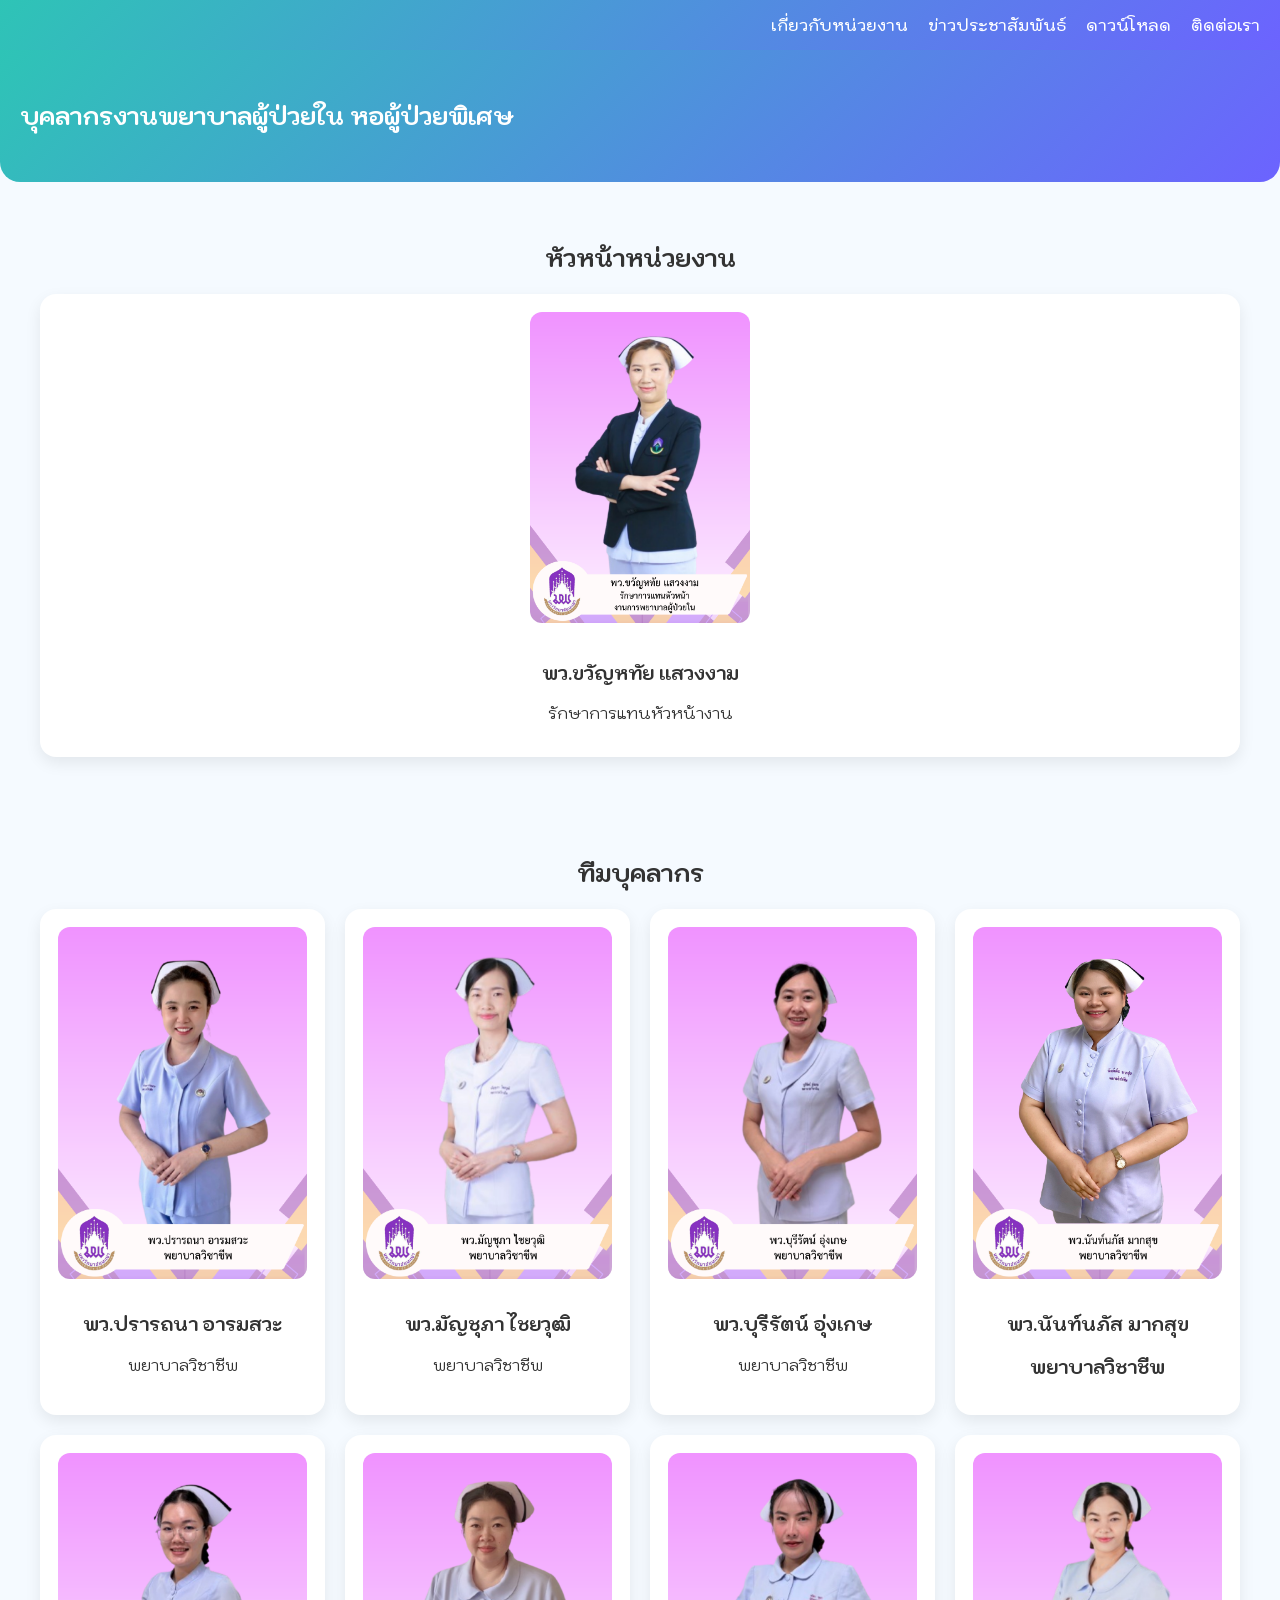
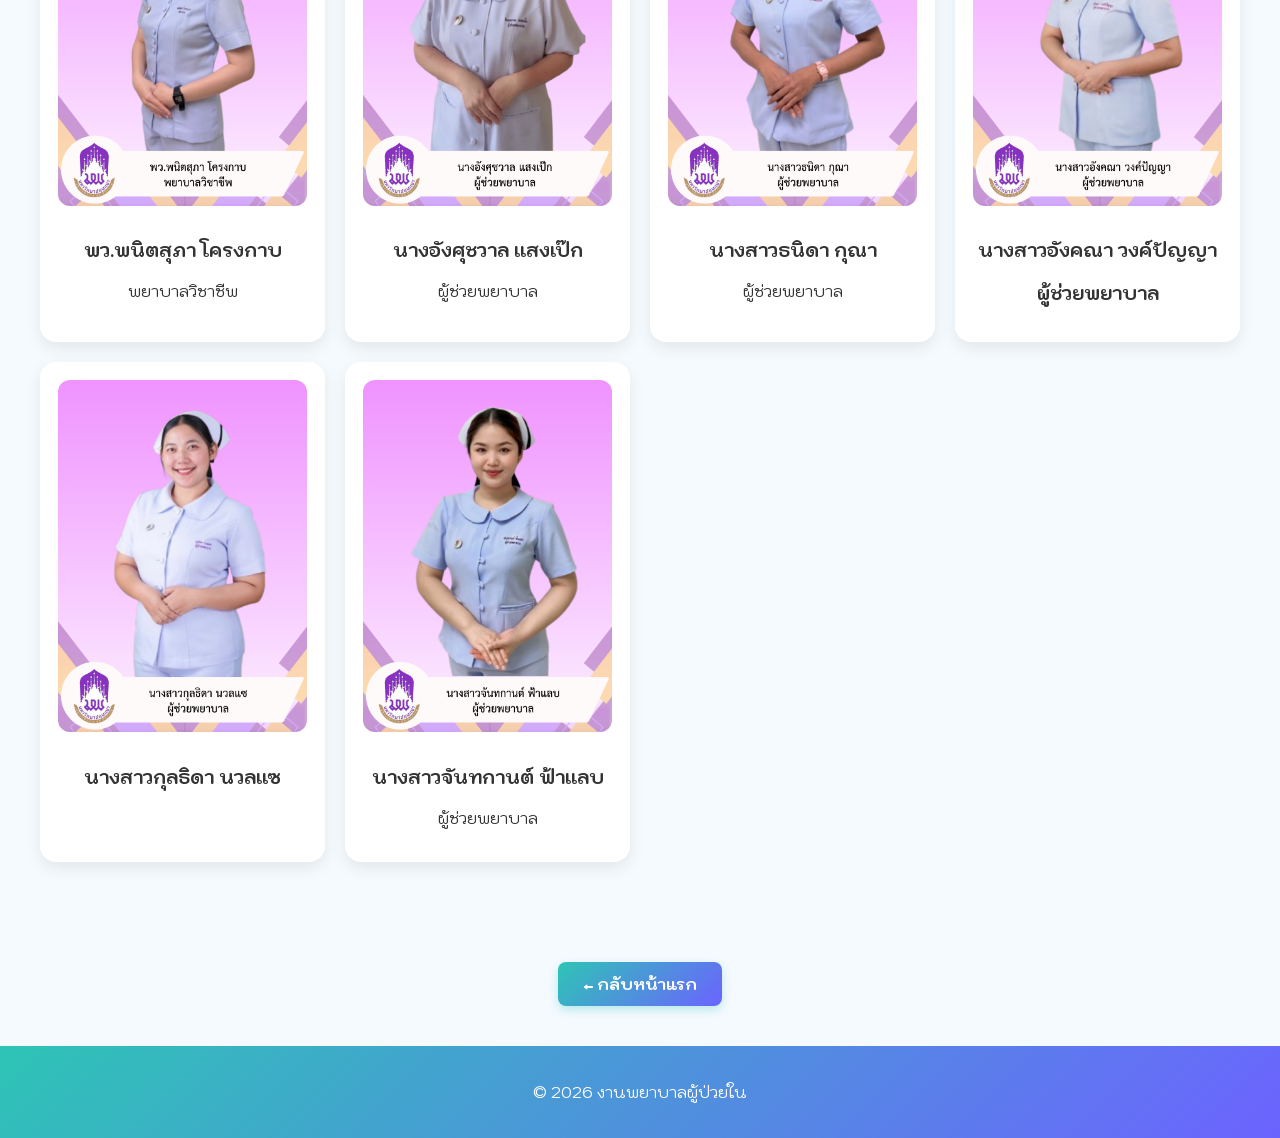
==== pages/personnel.html @ 00528332 "Update personnel.html" ====
<!DOCTYPE html>
<html lang="th">
<head>
  <meta charset="UTF-8" />
  <meta name="viewport" content="width=device-width, initial-scale=1.0" />
  <title>บุคลากร | งานพยาบาลผู้ป่วยใน</title>

  <link href="https://fonts.googleapis.com/css2?family=Kodchasan&display=swap" rel="stylesheet" />
  <link href="https://fonts.googleapis.com/icon?family=Material+Icons" rel="stylesheet" />

  <style>
    :root {
      --primary: #2EC4B6;
      --secondary: #6C63FF;
      --soft-bg: #F5FAFF;
      --text-dark: #333;
    }

    body {
      font-family: 'Kodchasan', sans-serif;
      background: var(--soft-bg);
      margin: 0;
      color: var(--text-dark);
    }

    a { text-decoration: none; }

    /* Header */
    header {
      background: linear-gradient(135deg, var(--primary), var(--secondary));
      padding: 15px 20px;
    }

    .container.nav {
      display: flex;
      justify-content: flex-end;
      align-items: center;
    }

    .menu {
      display: flex;
      gap: 20px;
      list-style: none;
      margin: 0;
      padding: 0;
    }

    .menu a {
      color: #fff;
      font-weight: 500;
      transition: 0.3s;
    }

    .menu a:hover {
      color: #ffdd00;
      border-bottom: 2px solid #ffdd00;
    }

    /* Page title */
    .page-title {
      padding: 30px 20px;
      background: linear-gradient(135deg, var(--primary), var(--secondary));
      color: #fff;
      border-radius: 0 0 20px 20px;
    }

    /* Section */
    .section {
      padding: 40px 20px;
      max-width: 1200px;
      margin: auto;
    }

    .center { text-align: center; }

    /* Card */
    .card {
      background: #fff;
      border-radius: 16px;
      padding: 18px;
      text-align: center;
      box-shadow: 0 6px 16px rgba(0,0,0,0.08);
      transition: 0.3s;
    }

    .card:hover {
      transform: translateY(-6px);
      box-shadow: 0 12px 25px rgba(0,0,0,0.15);
    }

    /* Images */
    .person-photo {
      width: 100%;
      border-radius: 12px;
      margin-bottom: 10px;
    }

    .head-photo {
      width: 220px;
      border-radius: 12px;
      margin-bottom: 15px;
    }

    /* Contact */
    .contact {
      font-size: 14px;
      color: #666;
    }

    .contact .material-icons {
      color: var(--primary);
      vertical-align: middle;
      margin-right: 5px;
    }

    /* Grid */
    .grid {
      display: grid;
      grid-template-columns: repeat(4, 1fr);
      gap: 20px;
    }

    @media(max-width: 1024px) {
      .grid { grid-template-columns: repeat(3, 1fr); }
    }

    @media(max-width: 768px) {
      .grid { grid-template-columns: repeat(2, 1fr); }
    }

    @media(max-width: 480px) {
      .grid { grid-template-columns: 1fr; }
    }

    /* Button */
    .btn {
      display: inline-block;
      padding: 12px 25px;
      background: linear-gradient(135deg, var(--primary), var(--secondary));
      color: #fff;
      border-radius: 8px;
      font-weight: bold;
      margin-top: 20px;
      transition: 0.3s;
      box-shadow: 0 4px 10px rgba(46,196,182,0.3);
    }

    .btn:hover {
      transform: translateY(-2px);
      background: linear-gradient(135deg, #26b3a7, #5a54e6);
    }

    /* Footer */
    footer {
      background: linear-gradient(135deg, var(--primary), var(--secondary));
      text-align: center;
      padding: 20px;
      color: #fff;
    }

  </style>
</head>

<body>

<header>
  <div class="container nav">
    <ul class="menu">
      <li><a href="#">เกี่ยวกับหน่วยงาน</a></li>
      <li><a href="#">ข่าวประชาสัมพันธ์</a></li>
      <li><a href="#">ดาวน์โหลด</a></li>
      <li><a href="#">ติดต่อเรา</a></li>
    </ul>
  </div>
</header>

<section class="page-title">
  <h1>บุคลากรงานพยาบาลผู้ป่วยใน หอผู้ป่วยพิเศษ</h1>
</section>

<section class="section center">
  <h2>หัวหน้าหน่วยงาน</h2>
  <div class="card">
    <img class="head-photo" src="../assets/images/2.png">
    <h3>พว.ขวัญหทัย แสวงงาม</h3>
    <p>รักษาการแทนหัวหน้างาน</p>
  </div>
</section>

<section class="section">
  <h2 class="center">ทีมบุคลากร</h2>

  <div class="grid">

    <div class="card">
      <img class="person-photo" src="../assets/images/6.png">
      <h3>พว.ปรารถนา อารมสวะ</h3>
      <p>พยาบาลวิชาชีพ</p>
    </div>

    <div class="card">
      <img class="person-photo" src="../assets/images/12.png">
      <h3>พว.มัญชุภา ไชยวุฒิ</h3>
      <p>พยาบาลวิชาชีพ</p>
    </div>

    <div class="card">
      <img class="person-photo" src="../assets/images/16.png">
      <h3>พว.บุรีรัตน์ อุ่งเกษ</h3>
      <p>พยาบาลวิชาชีพ</p>
    </div>

    <div class="card">
      <img class="person-photo" src="../assets/images/18.png">
      <h3>พว.นันท์นภัส มากสุข
      <p>พยาบาลวิชาชีพ</p>
    </div>

    <div class="card">
      <img class="person-photo" src="../assets/images/19.png">
      <h3>พว.พนิตสุภา โครงกาบ</h3>
      <p>พยาบาลวิชาชีพ</p>
    </div>

     <div class="card">
      <img class="person-photo" src="../assets/images/8.png">
      <h3>นางอังศุชวาล แสงเป๊ก</h3>
      <p>ผู้ช่วยพยาบาล</p>
    </div>

    <div class="card">
      <img class="person-photo" src="../assets/images/11.png">
      <h3>นางสาวธนิดา กุณา</h3>
      <p>ผู้ช่วยพยาบาล</p>
    </div>

    <div class="card">
      <img class="person-photo" src="../assets/images/10.png">
      <h3>นางสาวอังคณา วงค์ปัญญา
      <p>ผู้ช่วยพยาบาล</p>
    </div>

    <div class="card">
      <img class="person-photo" src="../assets/images/9.png">
      <h3>นางสาวกุลธิดา นวลแซ
    </div>

    <div class="card">
      <img class="person-photo" src="../assets/images/7.png">
      <h3>นางสาวจันทกานต์ ฟ้าแลบ</h3>
      <p>ผู้ช่วยพยาบาล</p>
    </div>
  </div>
</section>

<section class="section center">
  <a href="#" class="btn">← กลับหน้าแรก</a>
</section>

<footer>
  <p>© 2026 งานพยาบาลผู้ป่วยใน</p>
</footer>

</body>
</html>
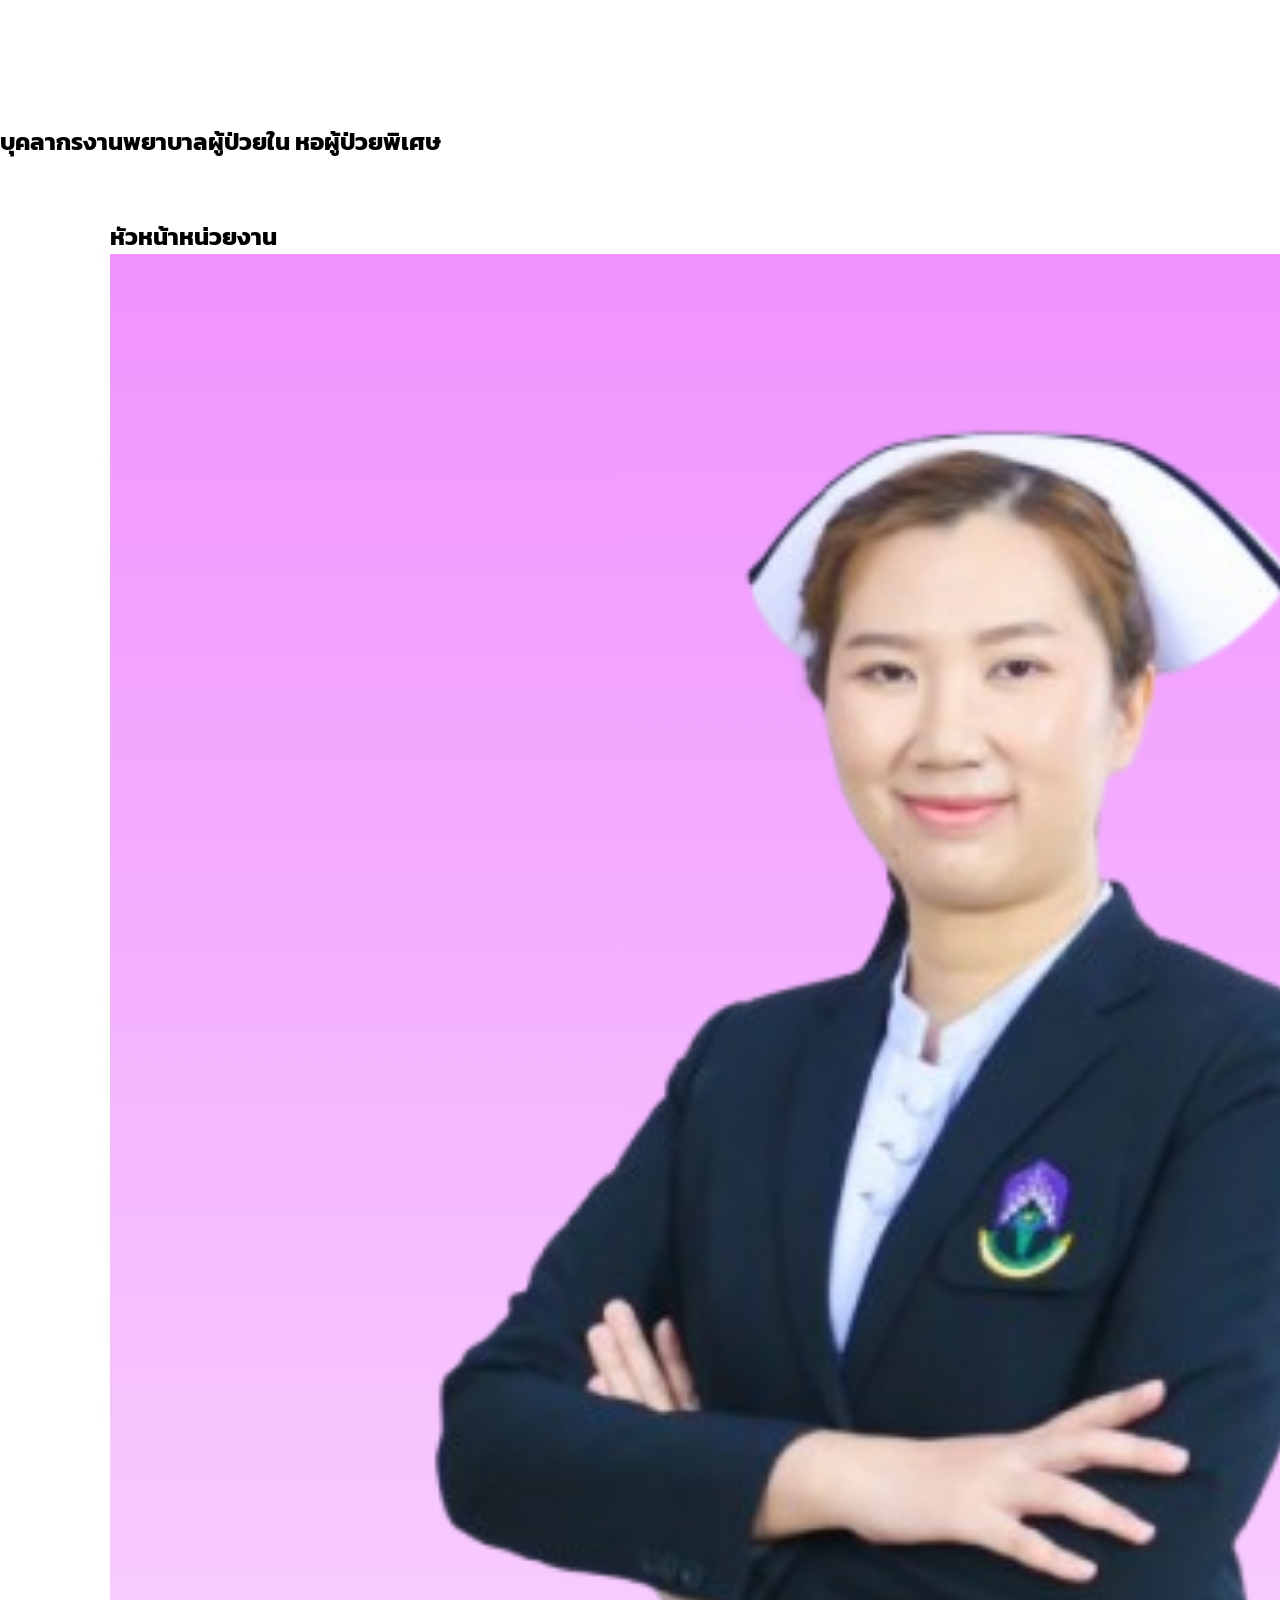
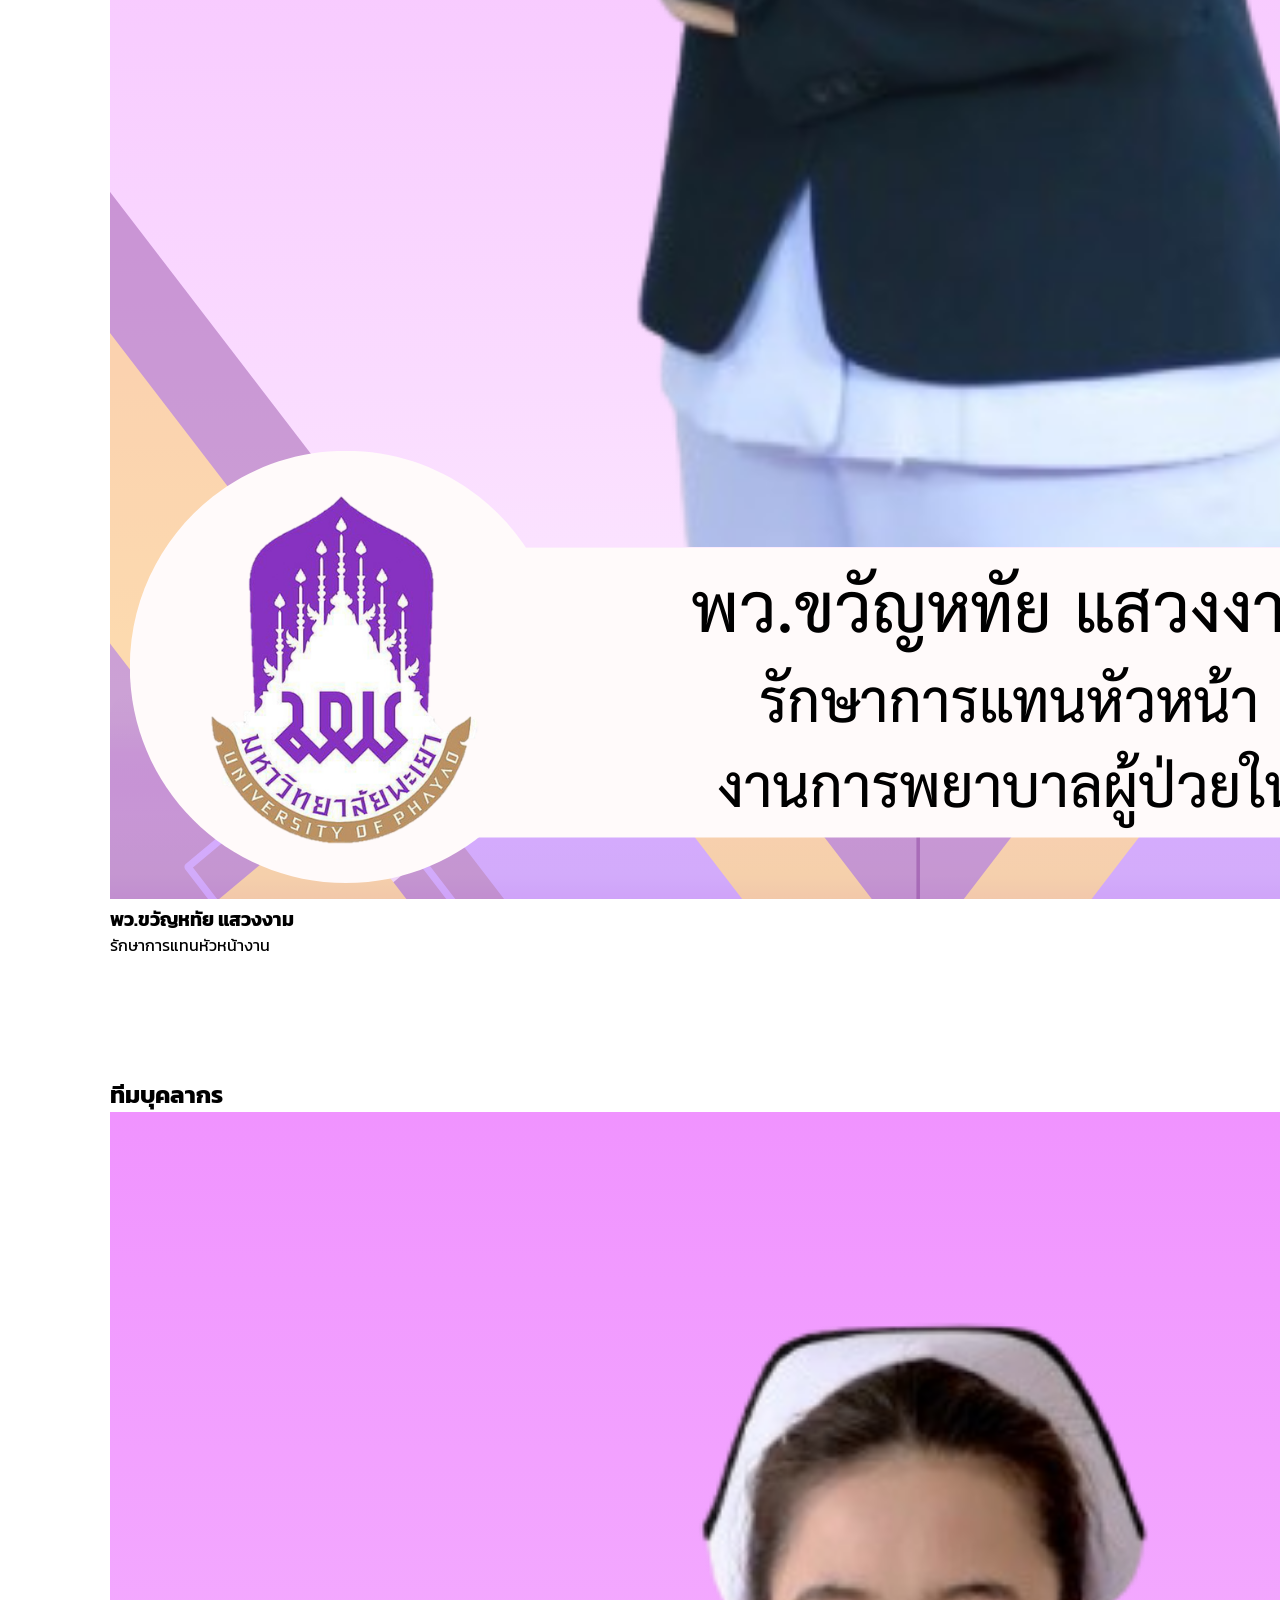
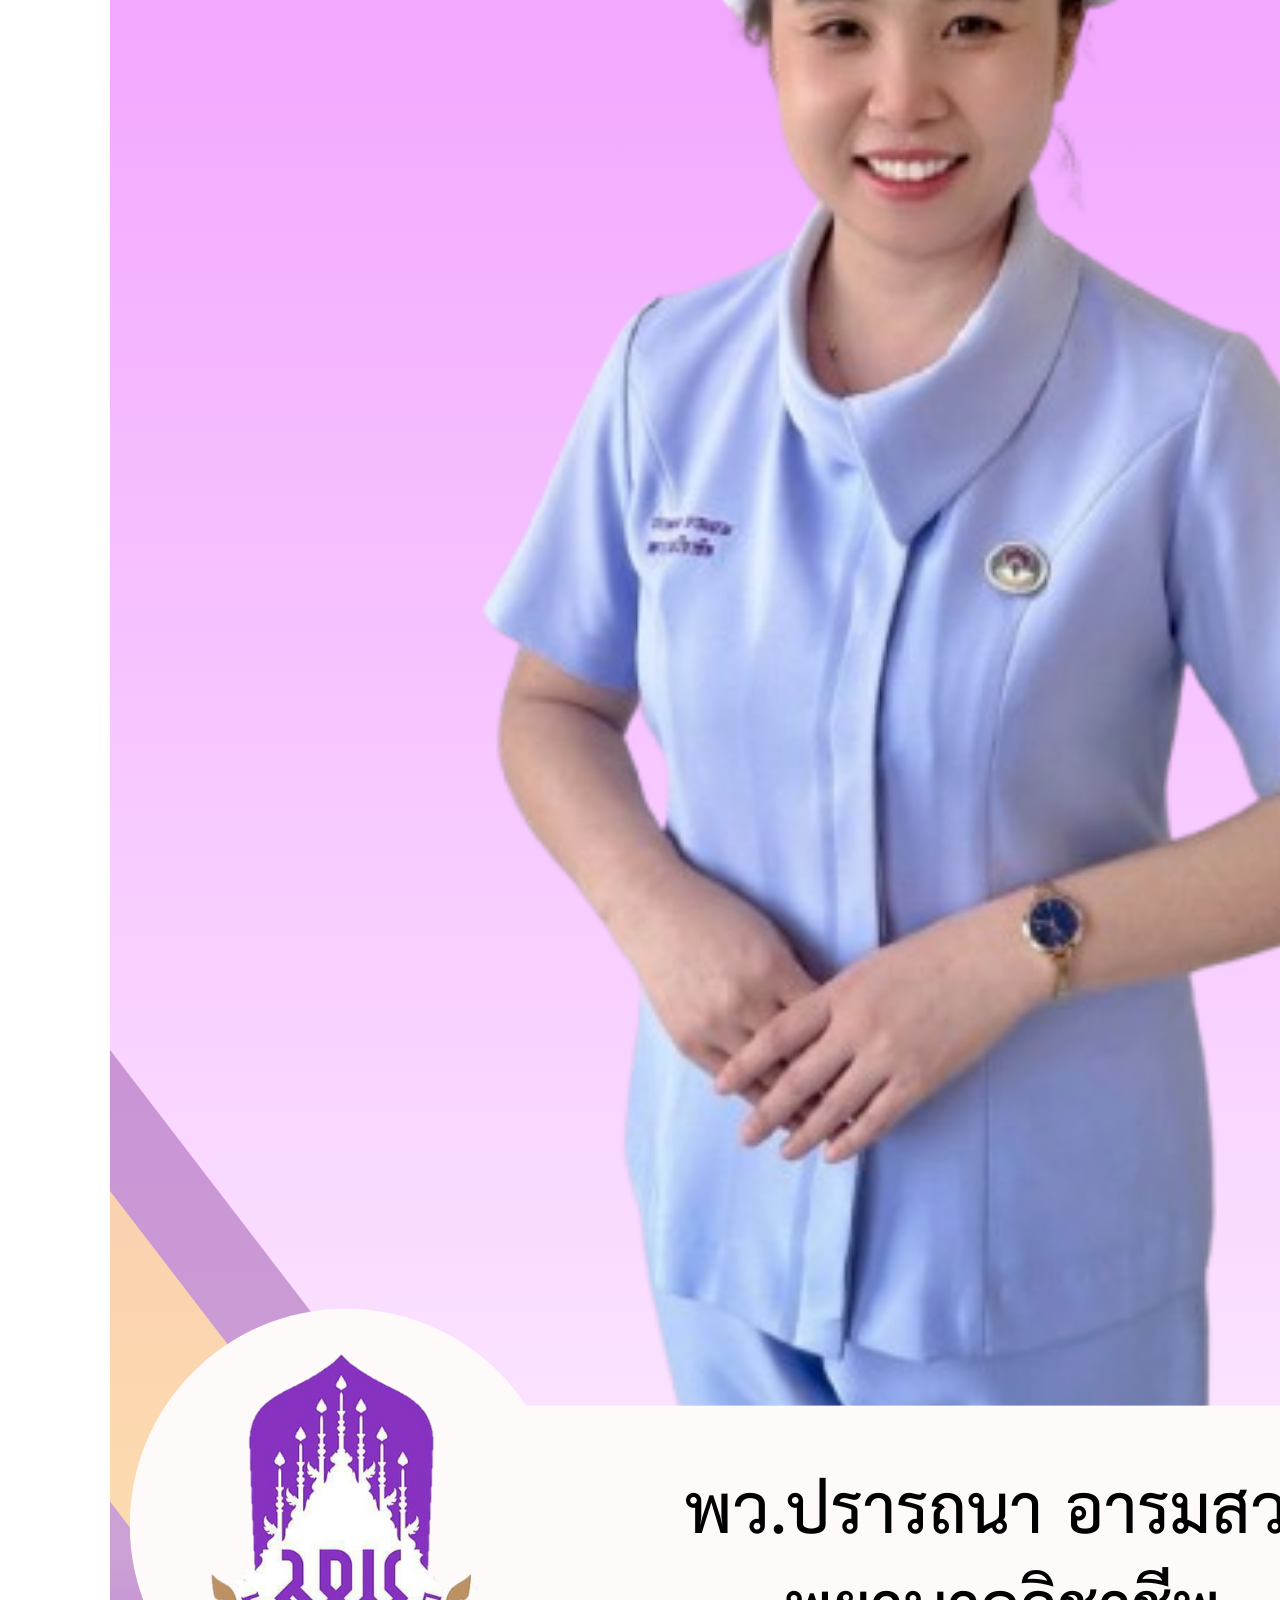
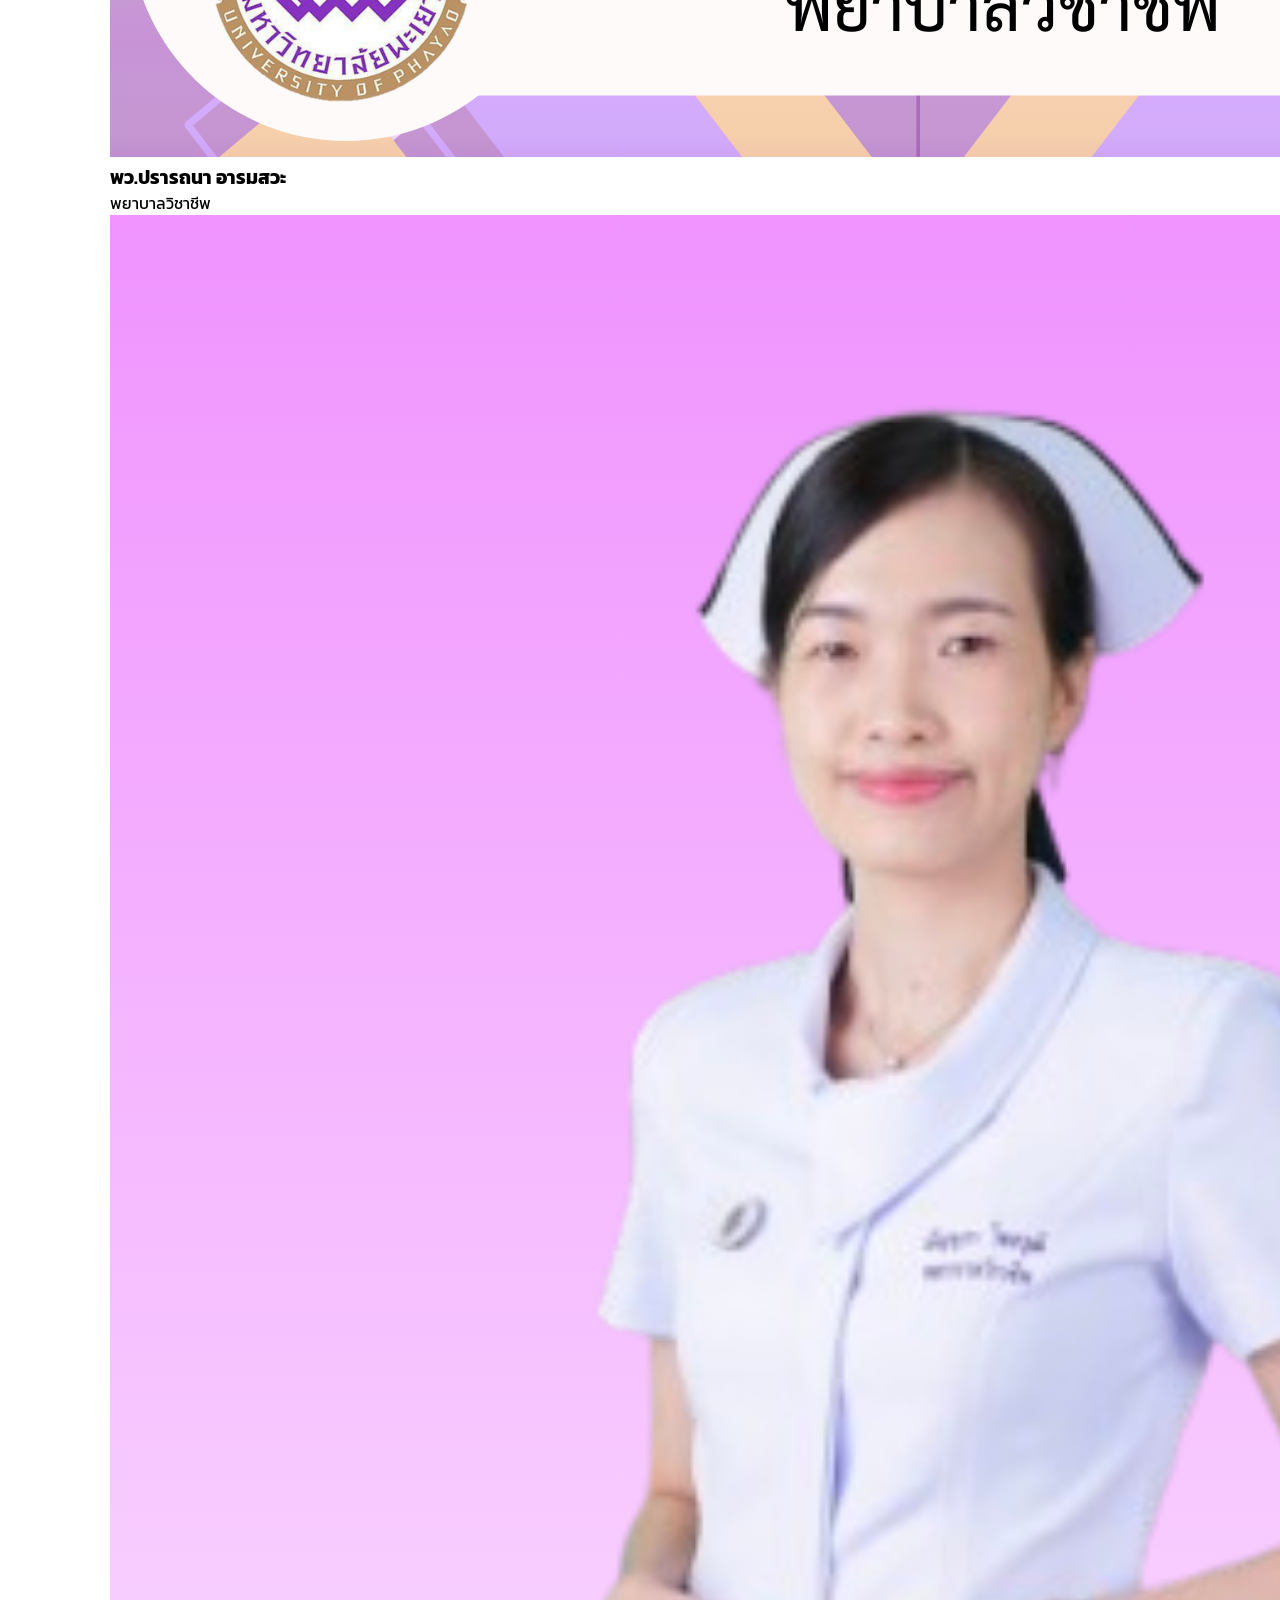
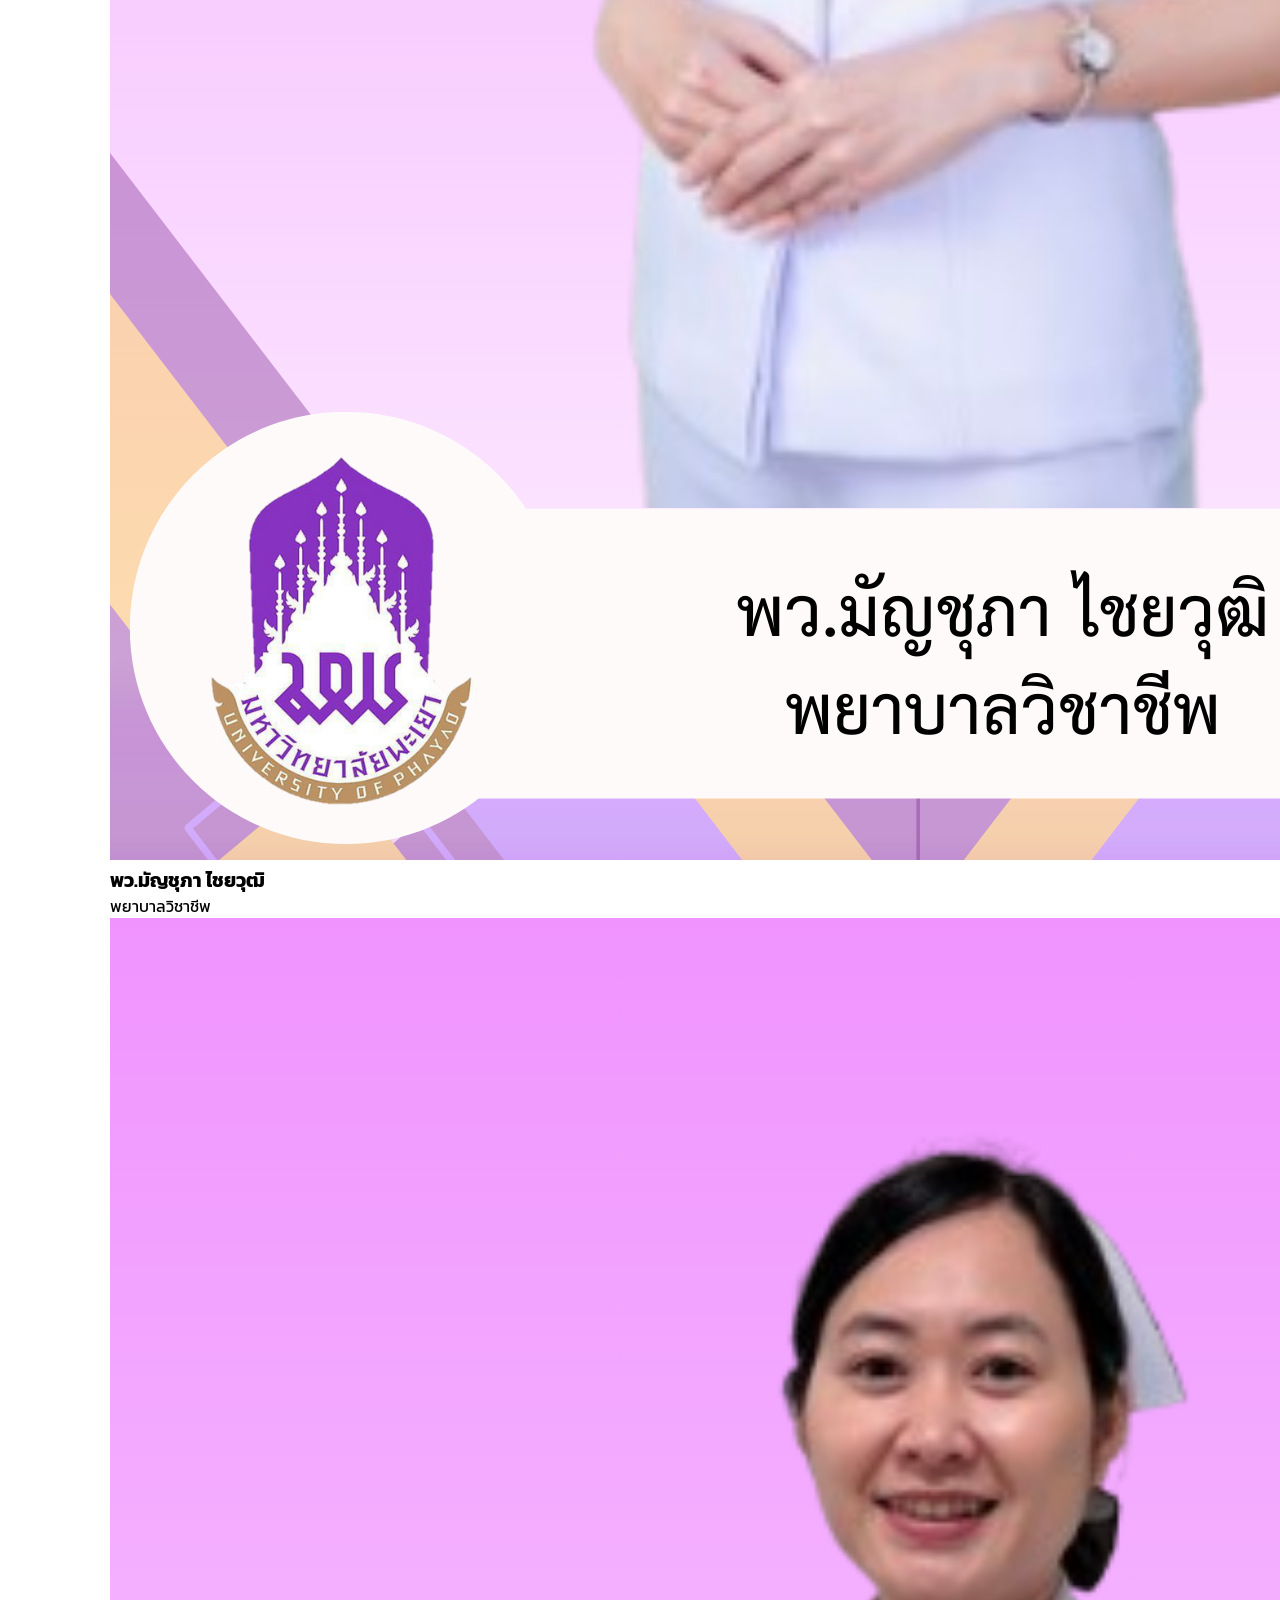
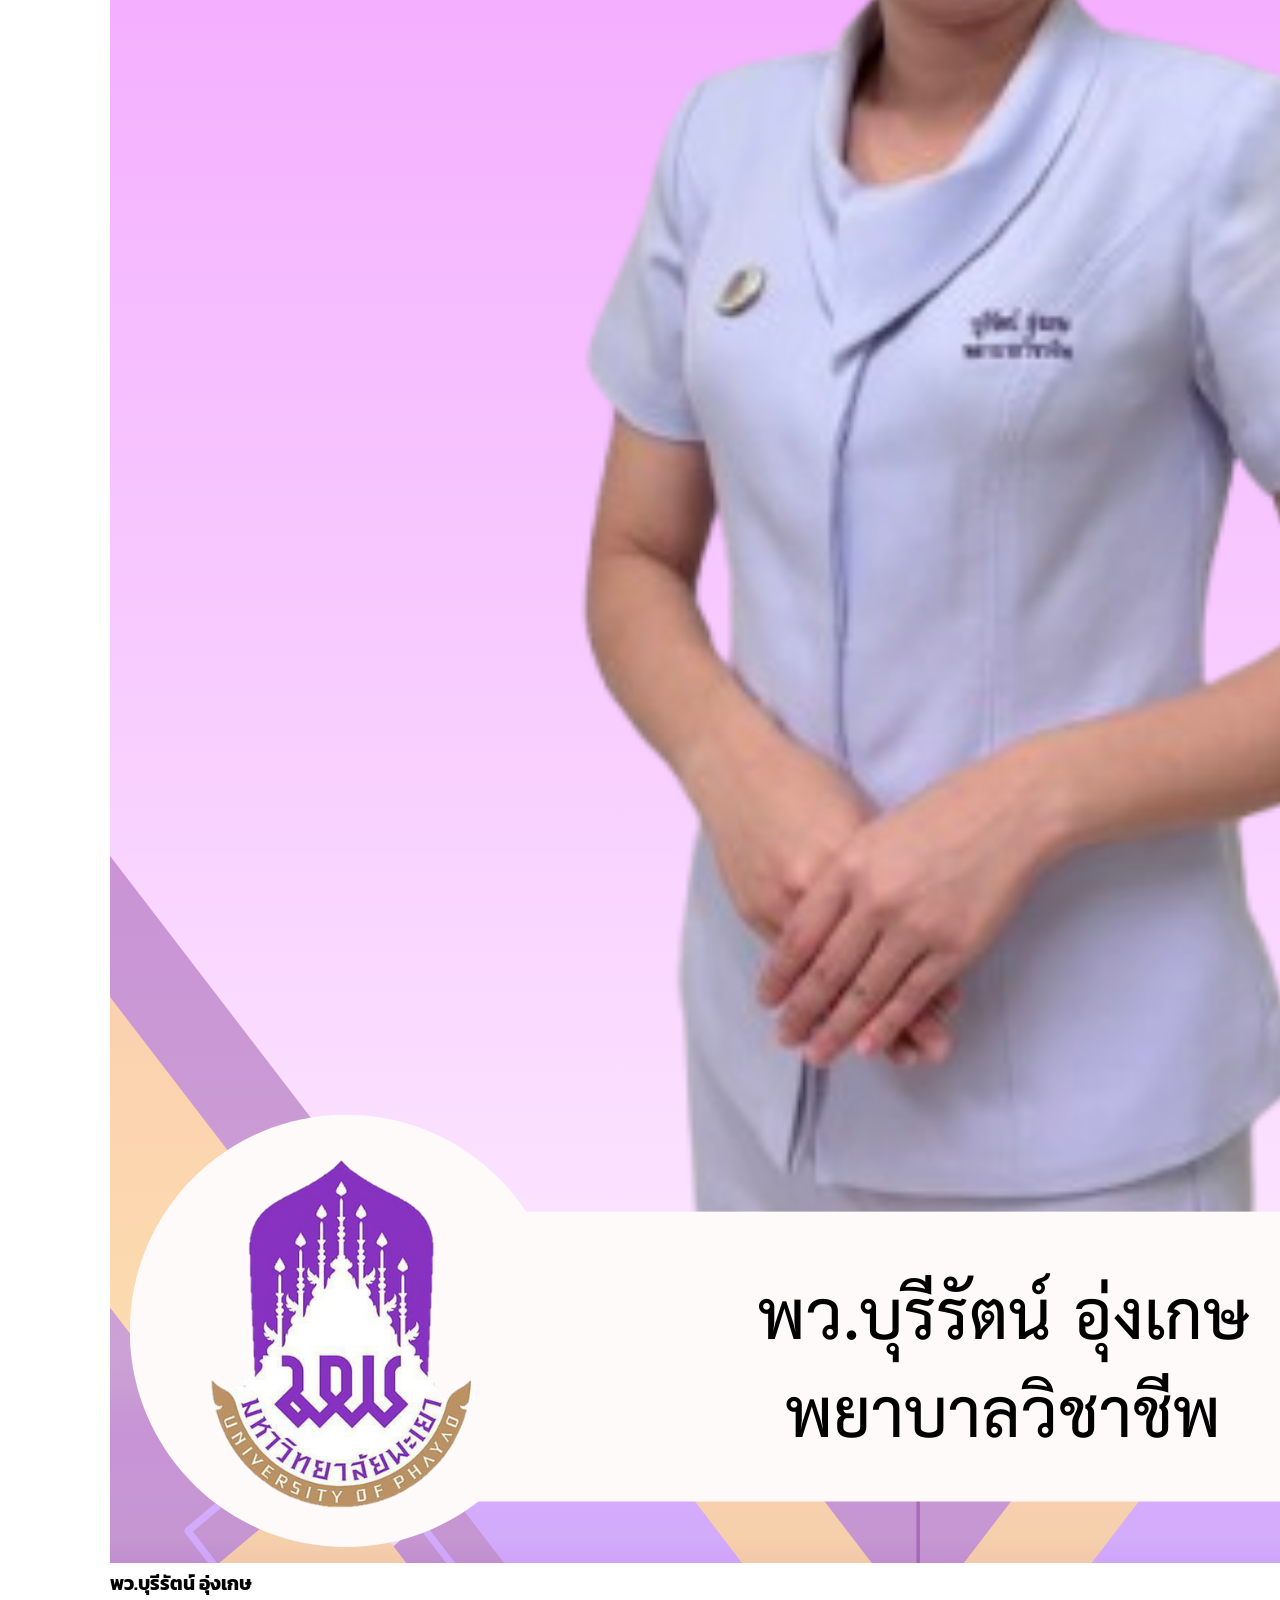
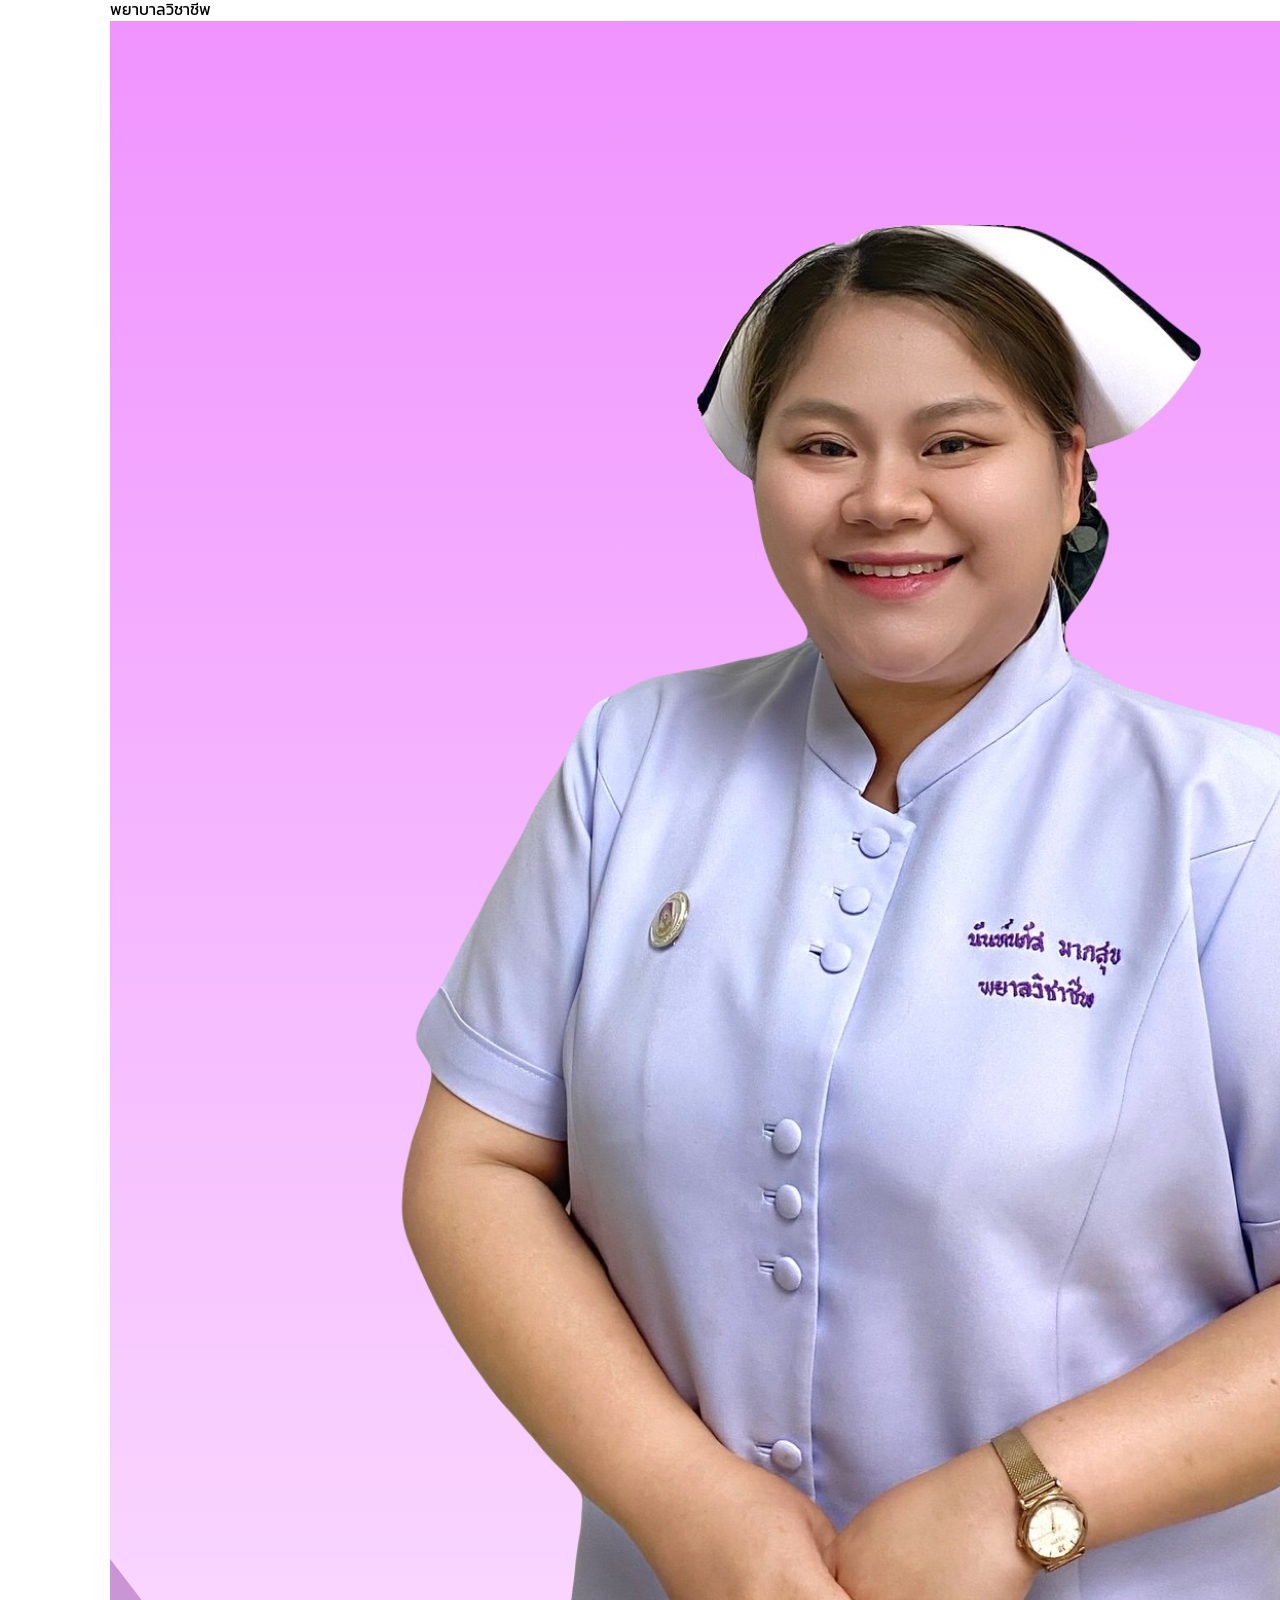
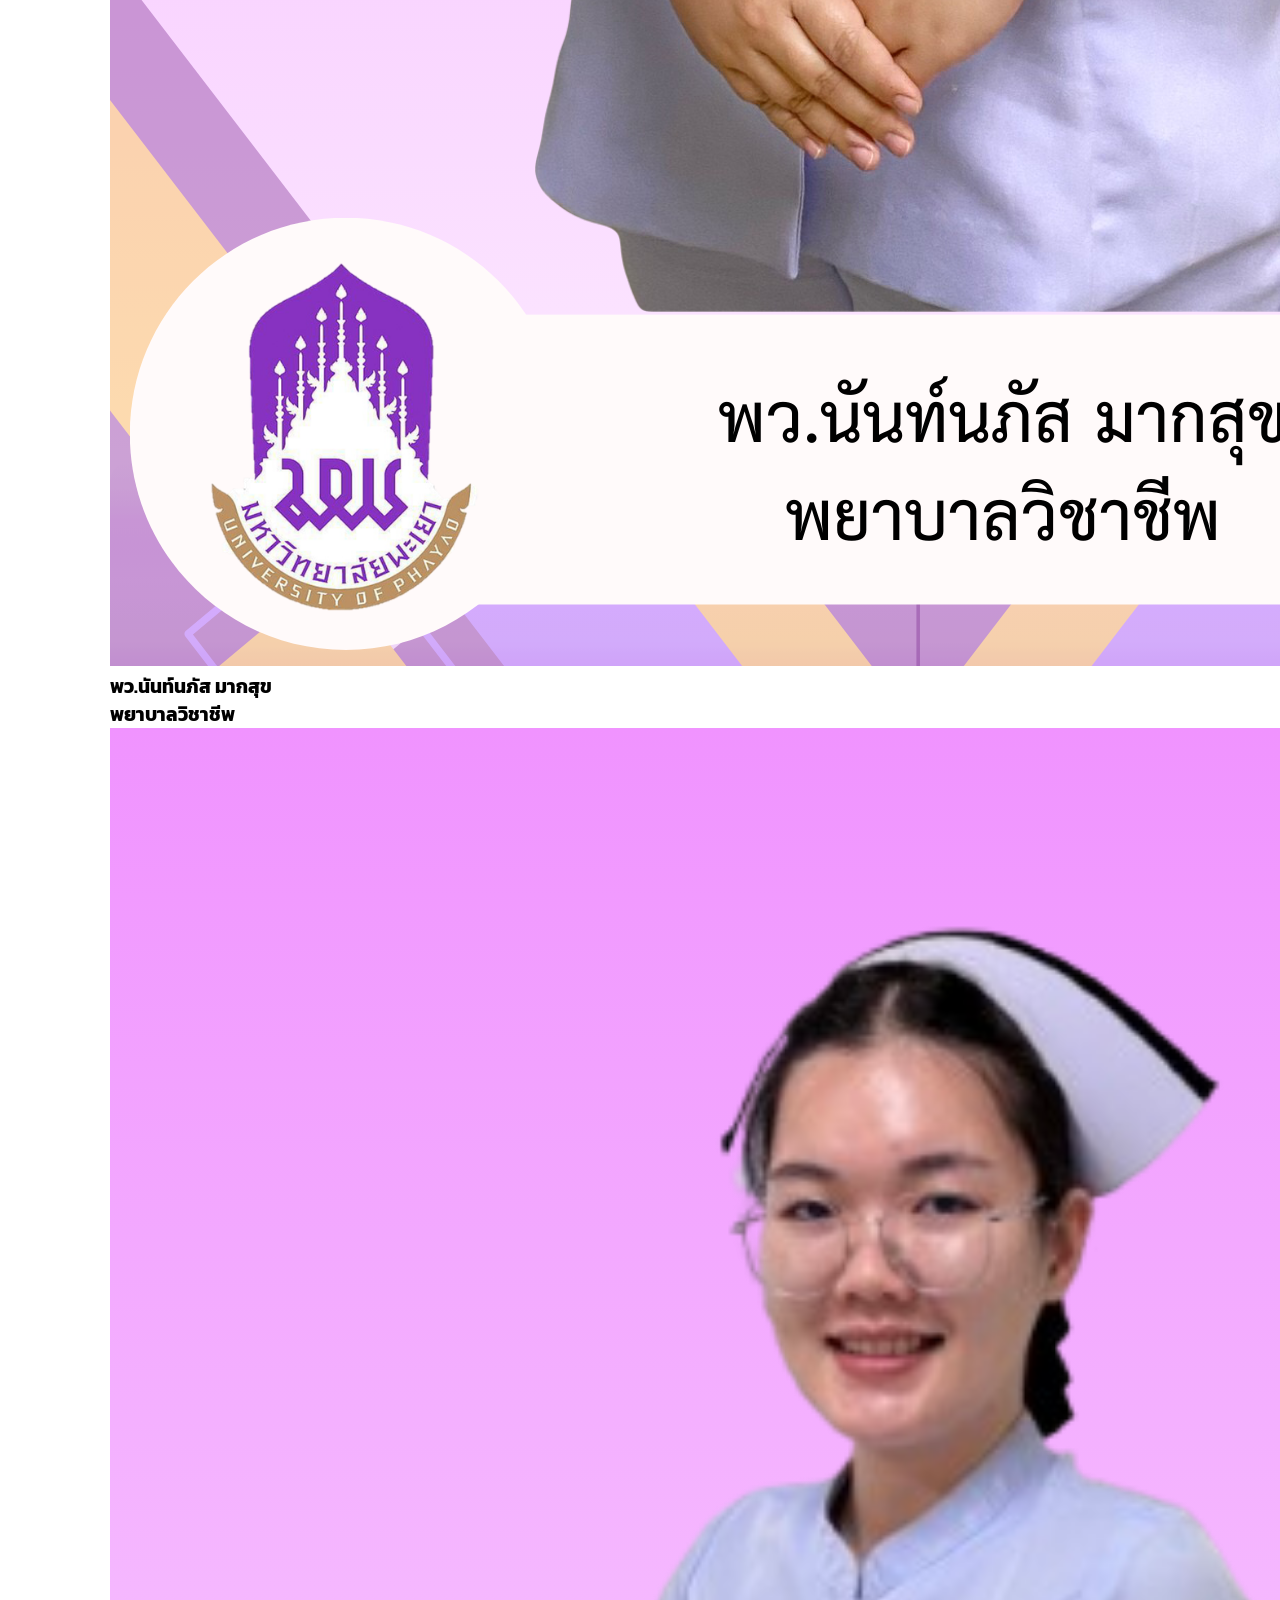
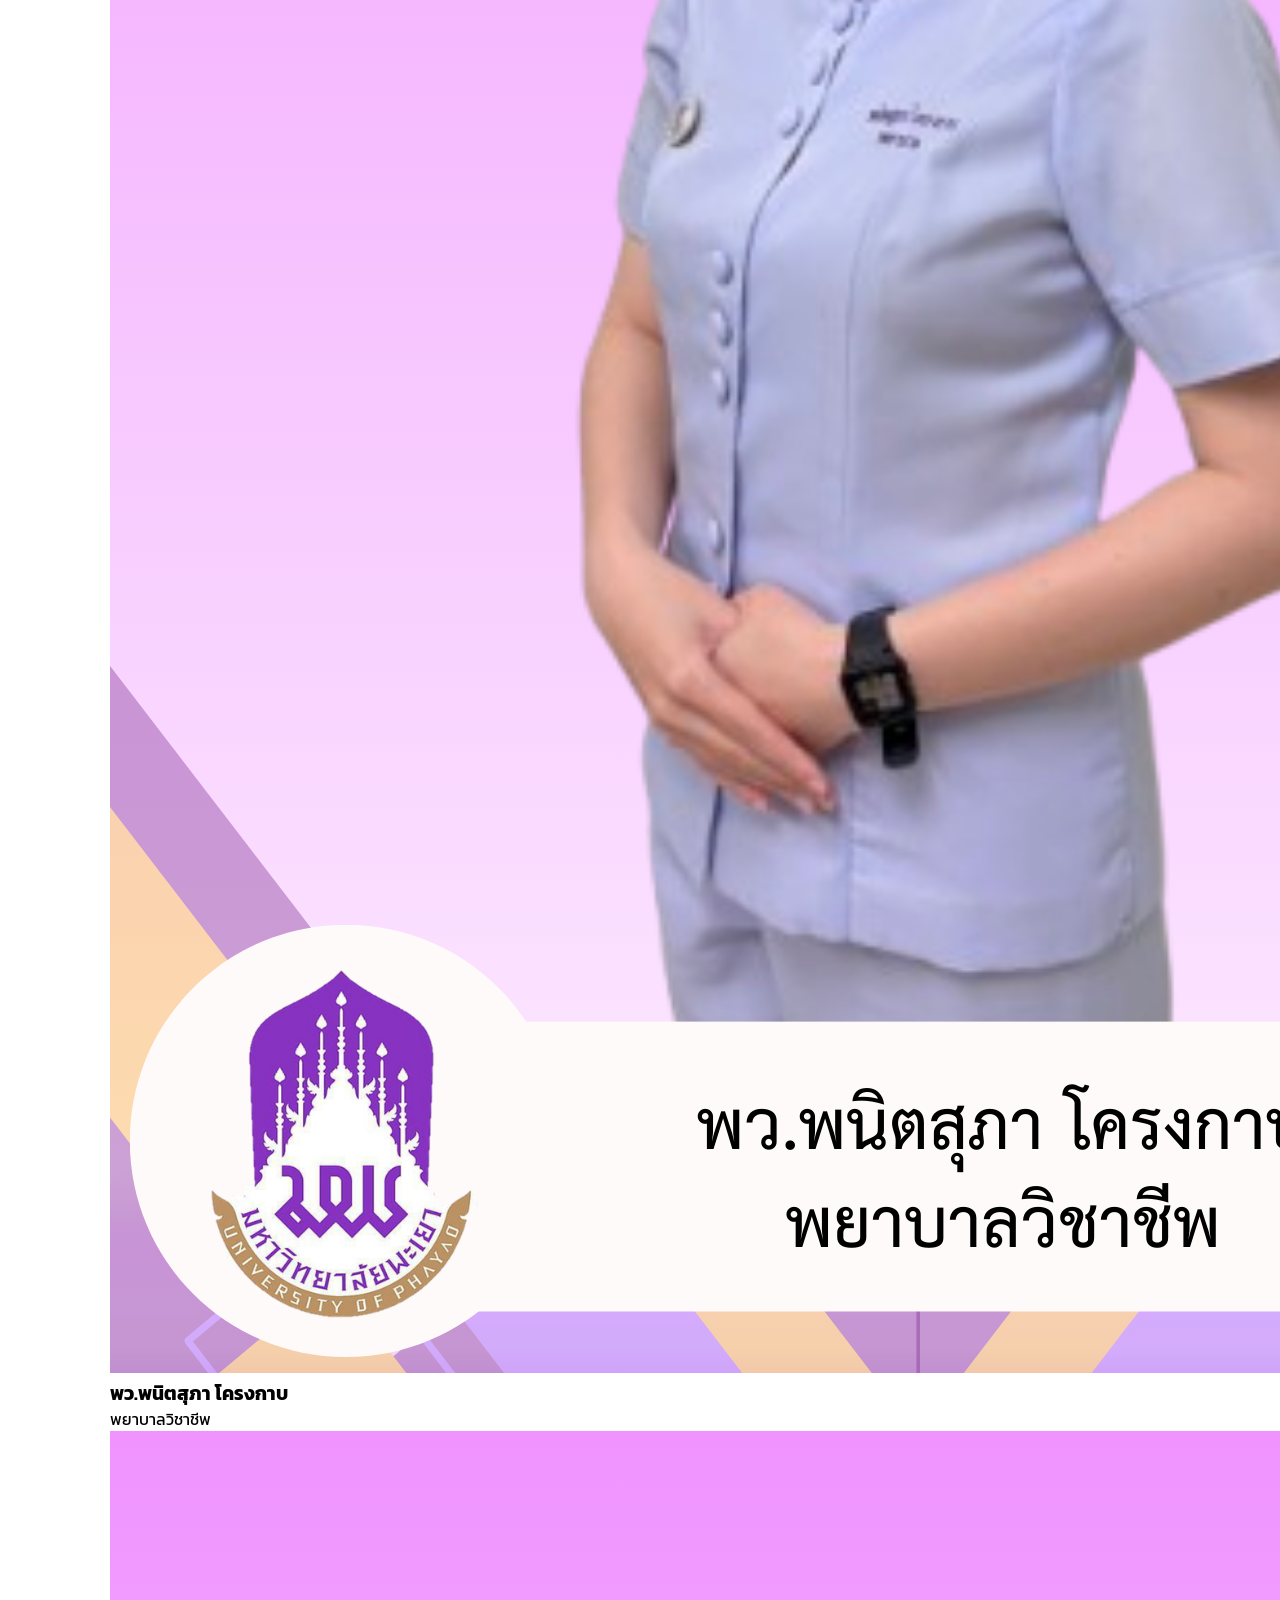
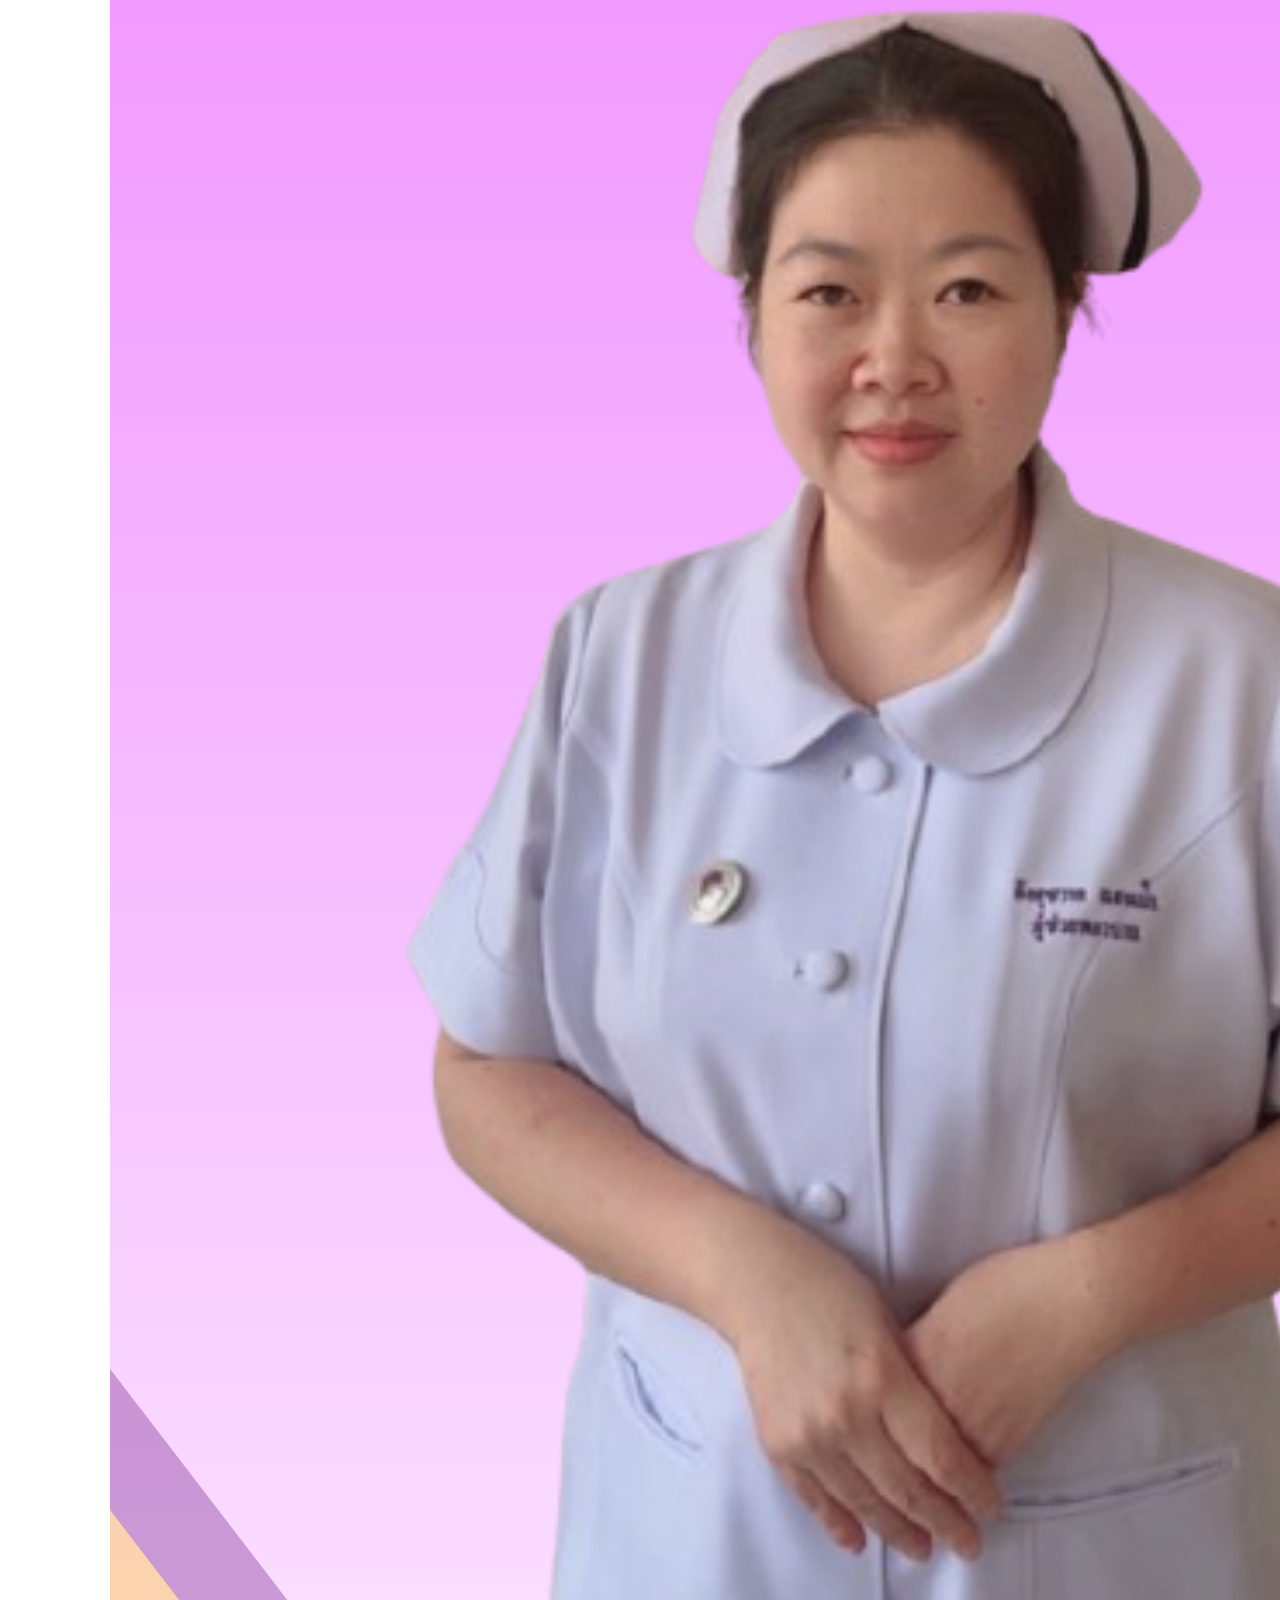
==== commit c724675e: "IPD3" ====
--- a/pages/personnel.html
+++ b/pages/personnel.html
@@ -1,164 +1,187 @@
 <!DOCTYPE html>
 <html lang="th">
 <head>
-  <meta charset="UTF-8" />
-  <meta name="viewport" content="width=device-width, initial-scale=1.0" />
-  <title>บุคลากร | งานพยาบาลผู้ป่วยใน</title>
-
-  <link href="https://fonts.googleapis.com/css2?family=Kodchasan&display=swap" rel="stylesheet" />
-  <link href="https://fonts.googleapis.com/icon?family=Material+Icons" rel="stylesheet" />
-
-  <style>
-    :root {
-      --primary: #2EC4B6;
-      --secondary: #6C63FF;
-      --soft-bg: #F5FAFF;
-      --text-dark: #333;
-    }
-
-    body {
-      font-family: 'Kodchasan', sans-serif;
-      background: var(--soft-bg);
-      margin: 0;
-      color: var(--text-dark);
-    }
-
-    a { text-decoration: none; }
-
-    /* Header */
-    header {
-      background: linear-gradient(135deg, var(--primary), var(--secondary));
-      padding: 15px 20px;
-    }
-
-    .container.nav {
-      display: flex;
-      justify-content: flex-end;
-      align-items: center;
-    }
-
-    .menu {
-      display: flex;
-      gap: 20px;
-      list-style: none;
-      margin: 0;
-      padding: 0;
-    }
-
-    .menu a {
-      color: #fff;
-      font-weight: 500;
-      transition: 0.3s;
-    }
-
-    .menu a:hover {
-      color: #ffdd00;
-      border-bottom: 2px solid #ffdd00;
-    }
-
-    /* Page title */
-    .page-title {
-      padding: 30px 20px;
-      background: linear-gradient(135deg, var(--primary), var(--secondary));
-      color: #fff;
-      border-radius: 0 0 20px 20px;
-    }
-
-    /* Section */
-    .section {
-      padding: 40px 20px;
-      max-width: 1200px;
-      margin: auto;
-    }
-
-    .center { text-align: center; }
-
-    /* Card */
-    .card {
-      background: #fff;
-      border-radius: 16px;
-      padding: 18px;
-      text-align: center;
-      box-shadow: 0 6px 16px rgba(0,0,0,0.08);
-      transition: 0.3s;
-    }
-
-    .card:hover {
-      transform: translateY(-6px);
-      box-shadow: 0 12px 25px rgba(0,0,0,0.15);
-    }
-
-    /* Images */
-    .person-photo {
-      width: 100%;
-      border-radius: 12px;
-      margin-bottom: 10px;
-    }
-
-    .head-photo {
-      width: 220px;
-      border-radius: 12px;
-      margin-bottom: 15px;
-    }
-
-    /* Contact */
-    .contact {
-      font-size: 14px;
-      color: #666;
-    }
-
-    .contact .material-icons {
-      color: var(--primary);
-      vertical-align: middle;
-      margin-right: 5px;
-    }
-
-    /* Grid */
-    .grid {
-      display: grid;
-      grid-template-columns: repeat(4, 1fr);
-      gap: 20px;
-    }
-
-    @media(max-width: 1024px) {
-      .grid { grid-template-columns: repeat(3, 1fr); }
-    }
-
-    @media(max-width: 768px) {
-      .grid { grid-template-columns: repeat(2, 1fr); }
-    }
-
-    @media(max-width: 480px) {
-      .grid { grid-template-columns: 1fr; }
-    }
-
-    /* Button */
-    .btn {
-      display: inline-block;
-      padding: 12px 25px;
-      background: linear-gradient(135deg, var(--primary), var(--secondary));
-      color: #fff;
-      border-radius: 8px;
-      font-weight: bold;
-      margin-top: 20px;
-      transition: 0.3s;
-      box-shadow: 0 4px 10px rgba(46,196,182,0.3);
-    }
-
-    .btn:hover {
-      transform: translateY(-2px);
-      background: linear-gradient(135deg, #26b3a7, #5a54e6);
-    }
-
-    /* Footer */
-    footer {
-      background: linear-gradient(135deg, var(--primary), var(--secondary));
-      text-align: center;
-      padding: 20px;
-      color: #fff;
-    }
-
-  </style>
+<meta charset="UTF-8">
+<meta name="viewport" content="width=device-width, initial-scale=1.0">
+<title>งานพยาบาลผู้ป่วยใน</title>
+
+<!-- Google Font -->
+<link href="https://fonts.googleapis.com/css2?family=Kanit:wght@300;400;500;600&display=swap" rel="stylesheet">
+
+<style>
+* {
+  margin: 0;
+  padding: 0;
+  box-sizing: border-box;
+  font-family: "Kanit", sans-serif;
+}
+
+body {
+  overflow-x: hidden;
+}
+
+/* HEADER */
+.header {
+  position: fixed;
+  width: 100%;
+  top: 0;
+  background: linear-gradient(135deg, #2EC4B6, #6C63FF);
+  z-index: 1000;
+}
+
+.nav {
+  display: flex;
+  justify-content: space-between;
+  align-items: center;
+  padding: 15px 30px;
+  color: white;
+}
+
+.menu {
+  display: flex;
+  gap: 20px;
+  list-style: none;
+}
+
+.menu a {
+  color: white;
+  text-decoration: none;
+  font-size: 14px;
+}
+
+/* กัน header ทับ */
+body {
+  padding-top: 70px;
+}
+
+/* HERO */
+.hero {
+  position: relative;
+  height: calc(100vh - 70px);
+  min-height: 500px;
+  overflow: hidden;
+}
+
+.slide {
+  position: absolute;
+  width: 100%;
+  height: 100%;
+  background-size: cover;
+  background-position: center;
+  background-repeat: no-repeat;
+  opacity: 0;
+  transition: opacity 1s ease-in-out;
+}
+
+.slide.active {
+  opacity: 1;
+}
+
+.overlay {
+  position: absolute;
+  width: 100%;
+  height: 100%;
+  background: rgba(0,0,0,0.4);
+}
+
+/* CONTENT */
+.content {
+  position: absolute;
+  top: 50%;
+  left: 5%;
+  transform: translateY(-50%);
+  color: white;
+  max-width: 600px;
+}
+
+.content h1 {
+  font-size: clamp(26px, 5vw, 48px);
+  margin-bottom: 20px;
+  line-height: 1.3;
+}
+
+.content p {
+  font-size: clamp(14px, 2vw, 18px);
+  margin-bottom: 20px;
+}
+
+/* BUTTON */
+.btn {
+  padding: 10px 20px;
+  border-radius: 30px;
+  margin-right: 10px;
+  text-decoration: none;
+  font-size: 14px;
+}
+
+.btn-primary {
+  background: linear-gradient(45deg, #5ec7b7, #f28ca3);
+  color: white;
+}
+
+.btn-outline {
+  border: 1px solid white;
+  color: white;
+}
+
+/* ARROW */
+.arrow {
+  position: absolute;
+  top: 50%;
+  transform: translateY(-50%);
+  font-size: 26px;
+  color: white;
+  cursor: pointer;
+  padding: 10px;
+  background: rgba(0,0,0,0.4);
+  border-radius: 50%;
+}
+
+.arrow.left { left: 15px; }
+.arrow.right { right: 15px; }
+
+/* SECTION */
+.section {
+  padding: 60px 20px;
+  max-width: 1100px;
+  margin: auto;
+}
+
+.bg-light {
+  background: #f5f5f5;
+}
+
+/* FOOTER */
+.footer {
+ background: linear-gradient(135deg, #2EC4B6, #6C63FF);
+  color: white;
+  text-align: center;
+  padding: 20px;
+}
+
+/* 📱 MOBILE */
+@media (max-width: 768px) {
+  .nav {
+    flex-direction: column;
+    gap: 10px;
+  }
+
+  .menu {
+    flex-wrap: wrap;
+    justify-content: center;
+  }
+
+  .content {
+    left: 50%;
+    transform: translate(-50%, -50%);
+    text-align: center;
+  }
+
+  .arrow {
+    display: none;
+  }
+}
+</style>
 </head>
 
 <body>
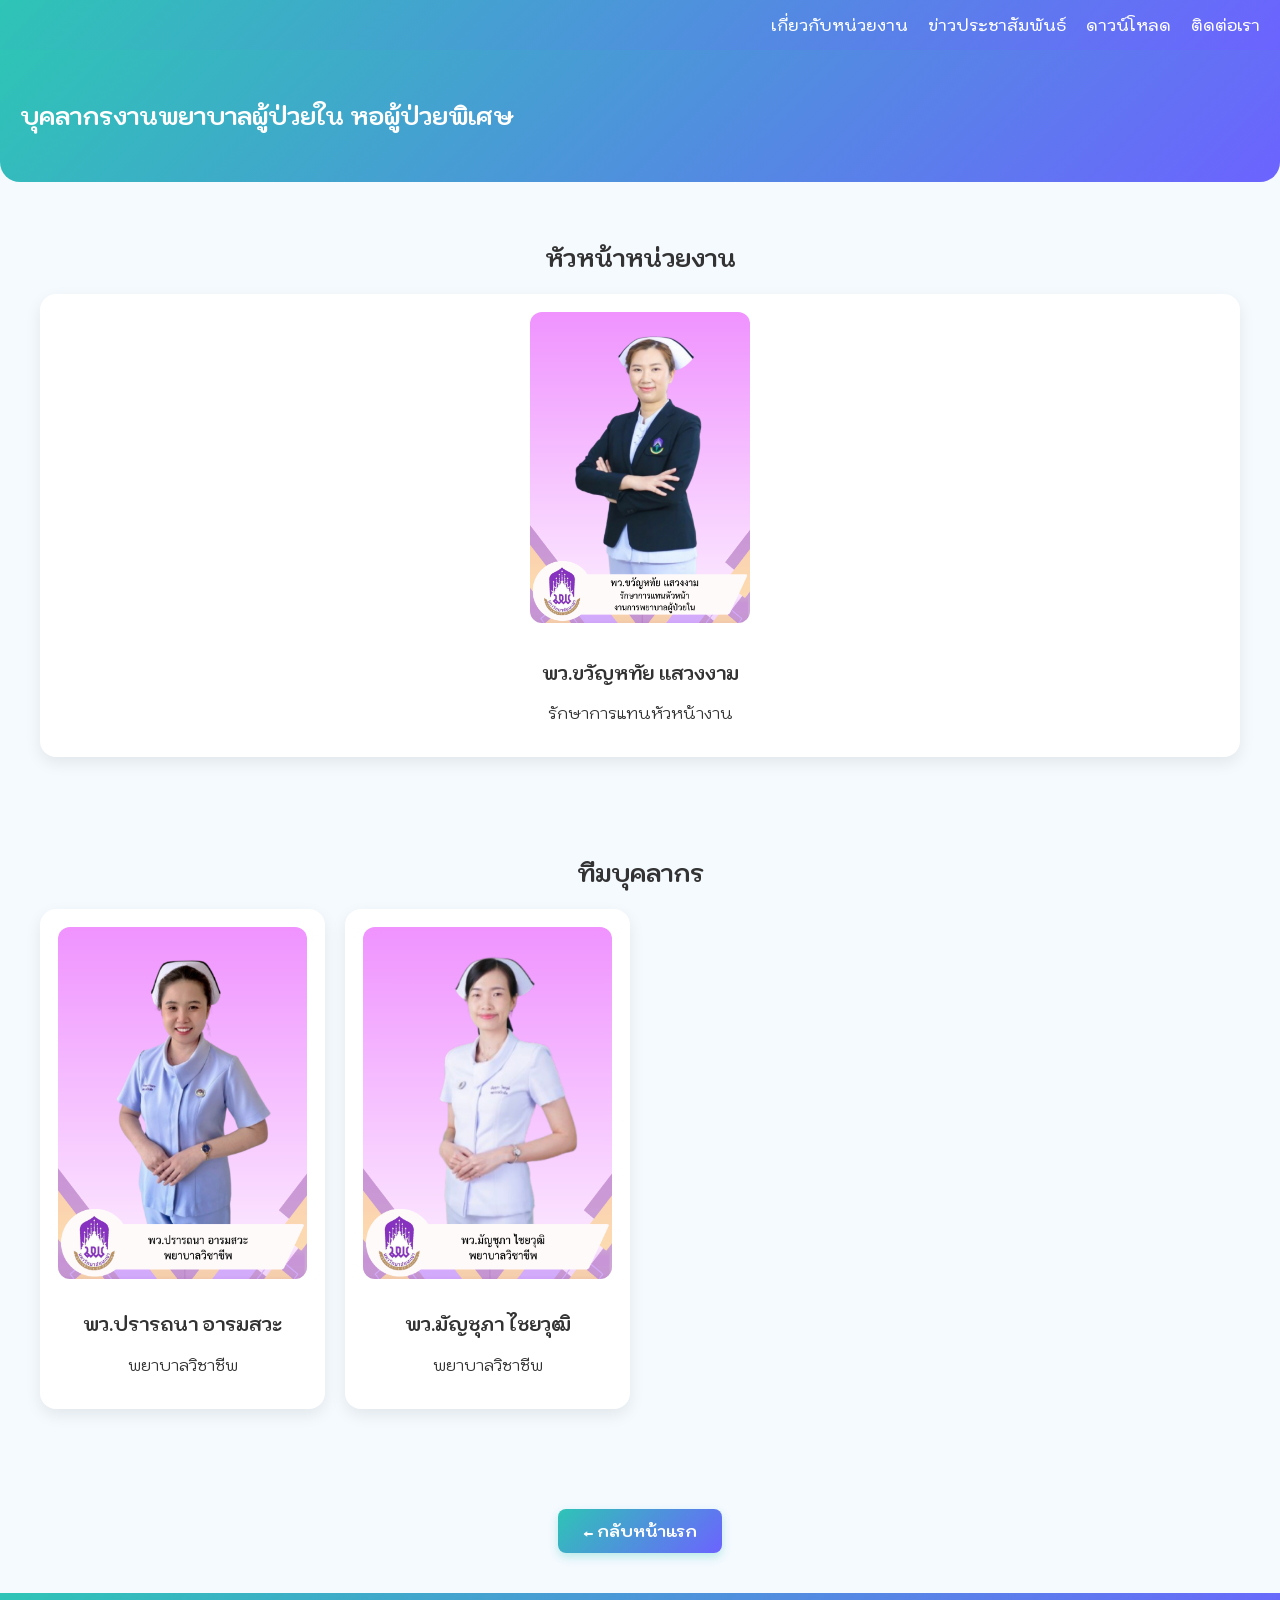
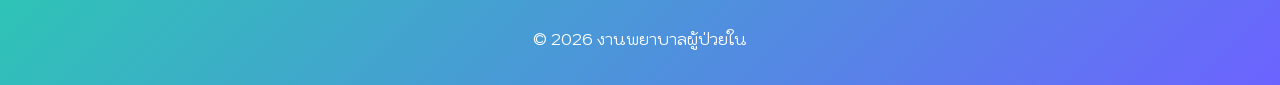
==== commit 43e55559: "IPD3" ====
--- a/pages/personnel.html
+++ b/pages/personnel.html
@@ -1,187 +1,164 @@
 <!DOCTYPE html>
 <html lang="th">
 <head>
-<meta charset="UTF-8">
-<meta name="viewport" content="width=device-width, initial-scale=1.0">
-<title>งานพยาบาลผู้ป่วยใน</title>
-
-<!-- Google Font -->
-<link href="https://fonts.googleapis.com/css2?family=Kanit:wght@300;400;500;600&display=swap" rel="stylesheet">
-
-<style>
-* {
-  margin: 0;
-  padding: 0;
-  box-sizing: border-box;
-  font-family: "Kanit", sans-serif;
-}
-
-body {
-  overflow-x: hidden;
-}
-
-/* HEADER */
-.header {
-  position: fixed;
-  width: 100%;
-  top: 0;
-  background: linear-gradient(135deg, #2EC4B6, #6C63FF);
-  z-index: 1000;
-}
-
-.nav {
-  display: flex;
-  justify-content: space-between;
-  align-items: center;
-  padding: 15px 30px;
-  color: white;
-}
-
-.menu {
-  display: flex;
-  gap: 20px;
-  list-style: none;
-}
-
-.menu a {
-  color: white;
-  text-decoration: none;
-  font-size: 14px;
-}
-
-/* กัน header ทับ */
-body {
-  padding-top: 70px;
-}
-
-/* HERO */
-.hero {
-  position: relative;
-  height: calc(100vh - 70px);
-  min-height: 500px;
-  overflow: hidden;
-}
-
-.slide {
-  position: absolute;
-  width: 100%;
-  height: 100%;
-  background-size: cover;
-  background-position: center;
-  background-repeat: no-repeat;
-  opacity: 0;
-  transition: opacity 1s ease-in-out;
-}
-
-.slide.active {
-  opacity: 1;
-}
-
-.overlay {
-  position: absolute;
-  width: 100%;
-  height: 100%;
-  background: rgba(0,0,0,0.4);
-}
-
-/* CONTENT */
-.content {
-  position: absolute;
-  top: 50%;
-  left: 5%;
-  transform: translateY(-50%);
-  color: white;
-  max-width: 600px;
-}
-
-.content h1 {
-  font-size: clamp(26px, 5vw, 48px);
-  margin-bottom: 20px;
-  line-height: 1.3;
-}
-
-.content p {
-  font-size: clamp(14px, 2vw, 18px);
-  margin-bottom: 20px;
-}
-
-/* BUTTON */
-.btn {
-  padding: 10px 20px;
-  border-radius: 30px;
-  margin-right: 10px;
-  text-decoration: none;
-  font-size: 14px;
-}
-
-.btn-primary {
-  background: linear-gradient(45deg, #5ec7b7, #f28ca3);
-  color: white;
-}
-
-.btn-outline {
-  border: 1px solid white;
-  color: white;
-}
-
-/* ARROW */
-.arrow {
-  position: absolute;
-  top: 50%;
-  transform: translateY(-50%);
-  font-size: 26px;
-  color: white;
-  cursor: pointer;
-  padding: 10px;
-  background: rgba(0,0,0,0.4);
-  border-radius: 50%;
-}
-
-.arrow.left { left: 15px; }
-.arrow.right { right: 15px; }
-
-/* SECTION */
-.section {
-  padding: 60px 20px;
-  max-width: 1100px;
-  margin: auto;
-}
-
-.bg-light {
-  background: #f5f5f5;
-}
-
-/* FOOTER */
-.footer {
- background: linear-gradient(135deg, #2EC4B6, #6C63FF);
-  color: white;
-  text-align: center;
-  padding: 20px;
-}
-
-/* 📱 MOBILE */
-@media (max-width: 768px) {
-  .nav {
-    flex-direction: column;
-    gap: 10px;
-  }
-
-  .menu {
-    flex-wrap: wrap;
-    justify-content: center;
-  }
-
-  .content {
-    left: 50%;
-    transform: translate(-50%, -50%);
-    text-align: center;
-  }
-
-  .arrow {
-    display: none;
-  }
-}
-</style>
+  <meta charset="UTF-8" />
+  <meta name="viewport" content="width=device-width, initial-scale=1.0" />
+  <title>บุคลากร | งานพยาบาลผู้ป่วยใน</title>
+
+  <link href="https://fonts.googleapis.com/css2?family=Kodchasan&display=swap" rel="stylesheet" />
+  <link href="https://fonts.googleapis.com/icon?family=Material+Icons" rel="stylesheet" />
+
+  <style>
+    :root {
+      --primary: #2EC4B6;
+      --secondary: #6C63FF;
+      --soft-bg: #F5FAFF;
+      --text-dark: #333;
+    }
+
+    body {
+      font-family: 'Kodchasan', sans-serif;
+      background: var(--soft-bg);
+      margin: 0;
+      color: var(--text-dark);
+    }
+
+    a { text-decoration: none; }
+
+    /* Header */
+    header {
+      background: linear-gradient(135deg, var(--primary), var(--secondary));
+      padding: 15px 20px;
+    }
+
+    .container.nav {
+      display: flex;
+      justify-content: flex-end;
+      align-items: center;
+    }
+
+    .menu {
+      display: flex;
+      gap: 20px;
+      list-style: none;
+      margin: 0;
+      padding: 0;
+    }
+
+    .menu a {
+      color: #fff;
+      font-weight: 500;
+      transition: 0.3s;
+    }
+
+    .menu a:hover {
+      color: #ffdd00;
+      border-bottom: 2px solid #ffdd00;
+    }
+
+    /* Page title */
+    .page-title {
+      padding: 30px 20px;
+      background: linear-gradient(135deg, var(--primary), var(--secondary));
+      color: #fff;
+      border-radius: 0 0 20px 20px;
+    }
+
+    /* Section */
+    .section {
+      padding: 40px 20px;
+      max-width: 1200px;
+      margin: auto;
+    }
+
+    .center { text-align: center; }
+
+    /* Card */
+    .card {
+      background: #fff;
+      border-radius: 16px;
+      padding: 18px;
+      text-align: center;
+      box-shadow: 0 6px 16px rgba(0,0,0,0.08);
+      transition: 0.3s;
+    }
+
+    .card:hover {
+      transform: translateY(-6px);
+      box-shadow: 0 12px 25px rgba(0,0,0,0.15);
+    }
+
+    /* Images */
+    .person-photo {
+      width: 100%;
+      border-radius: 12px;
+      margin-bottom: 10px;
+    }
+
+    .head-photo {
+      width: 220px;
+      border-radius: 12px;
+      margin-bottom: 15px;
+    }
+
+    /* Contact */
+    .contact {
+      font-size: 14px;
+      color: #666;
+    }
+
+    .contact .material-icons {
+      color: var(--primary);
+      vertical-align: middle;
+      margin-right: 5px;
+    }
+
+    /* Grid */
+    .grid {
+      display: grid;
+      grid-template-columns: repeat(4, 1fr);
+      gap: 20px;
+    }
+
+    @media(max-width: 1024px) {
+      .grid { grid-template-columns: repeat(3, 1fr); }
+    }
+
+    @media(max-width: 768px) {
+      .grid { grid-template-columns: repeat(2, 1fr); }
+    }
+
+    @media(max-width: 480px) {
+      .grid { grid-template-columns: 1fr; }
+    }
+
+    /* Button */
+    .btn {
+      display: inline-block;
+      padding: 12px 25px;
+      background: linear-gradient(135deg, var(--primary), var(--secondary));
+      color: #fff;
+      border-radius: 8px;
+      font-weight: bold;
+      margin-top: 20px;
+      transition: 0.3s;
+      box-shadow: 0 4px 10px rgba(46,196,182,0.3);
+    }
+
+    .btn:hover {
+      transform: translateY(-2px);
+      background: linear-gradient(135deg, #26b3a7, #5a54e6);
+    }
+
+    /* Footer */
+    footer {
+      background: linear-gradient(135deg, var(--primary), var(--secondary));
+      text-align: center;
+      padding: 20px;
+      color: #fff;
+    }
+
+  </style>
 </head>
 
 <body>
@@ -227,52 +204,6 @@
       <p>พยาบาลวิชาชีพ</p>
     </div>
 
-    <div class="card">
-      <img class="person-photo" src="../assets/images/16.png">
-      <h3>พว.บุรีรัตน์ อุ่งเกษ</h3>
-      <p>พยาบาลวิชาชีพ</p>
-    </div>
-
-    <div class="card">
-      <img class="person-photo" src="../assets/images/18.png">
-      <h3>พว.นันท์นภัส มากสุข
-      <p>พยาบาลวิชาชีพ</p>
-    </div>
-
-    <div class="card">
-      <img class="person-photo" src="../assets/images/19.png">
-      <h3>พว.พนิตสุภา โครงกาบ</h3>
-      <p>พยาบาลวิชาชีพ</p>
-    </div>
-
-     <div class="card">
-      <img class="person-photo" src="../assets/images/8.png">
-      <h3>นางอังศุชวาล แสงเป๊ก</h3>
-      <p>ผู้ช่วยพยาบาล</p>
-    </div>
-
-    <div class="card">
-      <img class="person-photo" src="../assets/images/11.png">
-      <h3>นางสาวธนิดา กุณา</h3>
-      <p>ผู้ช่วยพยาบาล</p>
-    </div>
-
-    <div class="card">
-      <img class="person-photo" src="../assets/images/10.png">
-      <h3>นางสาวอังคณา วงค์ปัญญา
-      <p>ผู้ช่วยพยาบาล</p>
-    </div>
-
-    <div class="card">
-      <img class="person-photo" src="../assets/images/9.png">
-      <h3>นางสาวกุลธิดา นวลแซ
-    </div>
-
-    <div class="card">
-      <img class="person-photo" src="../assets/images/7.png">
-      <h3>นางสาวจันทกานต์ ฟ้าแลบ</h3>
-      <p>ผู้ช่วยพยาบาล</p>
-    </div>
   </div>
 </section>
 
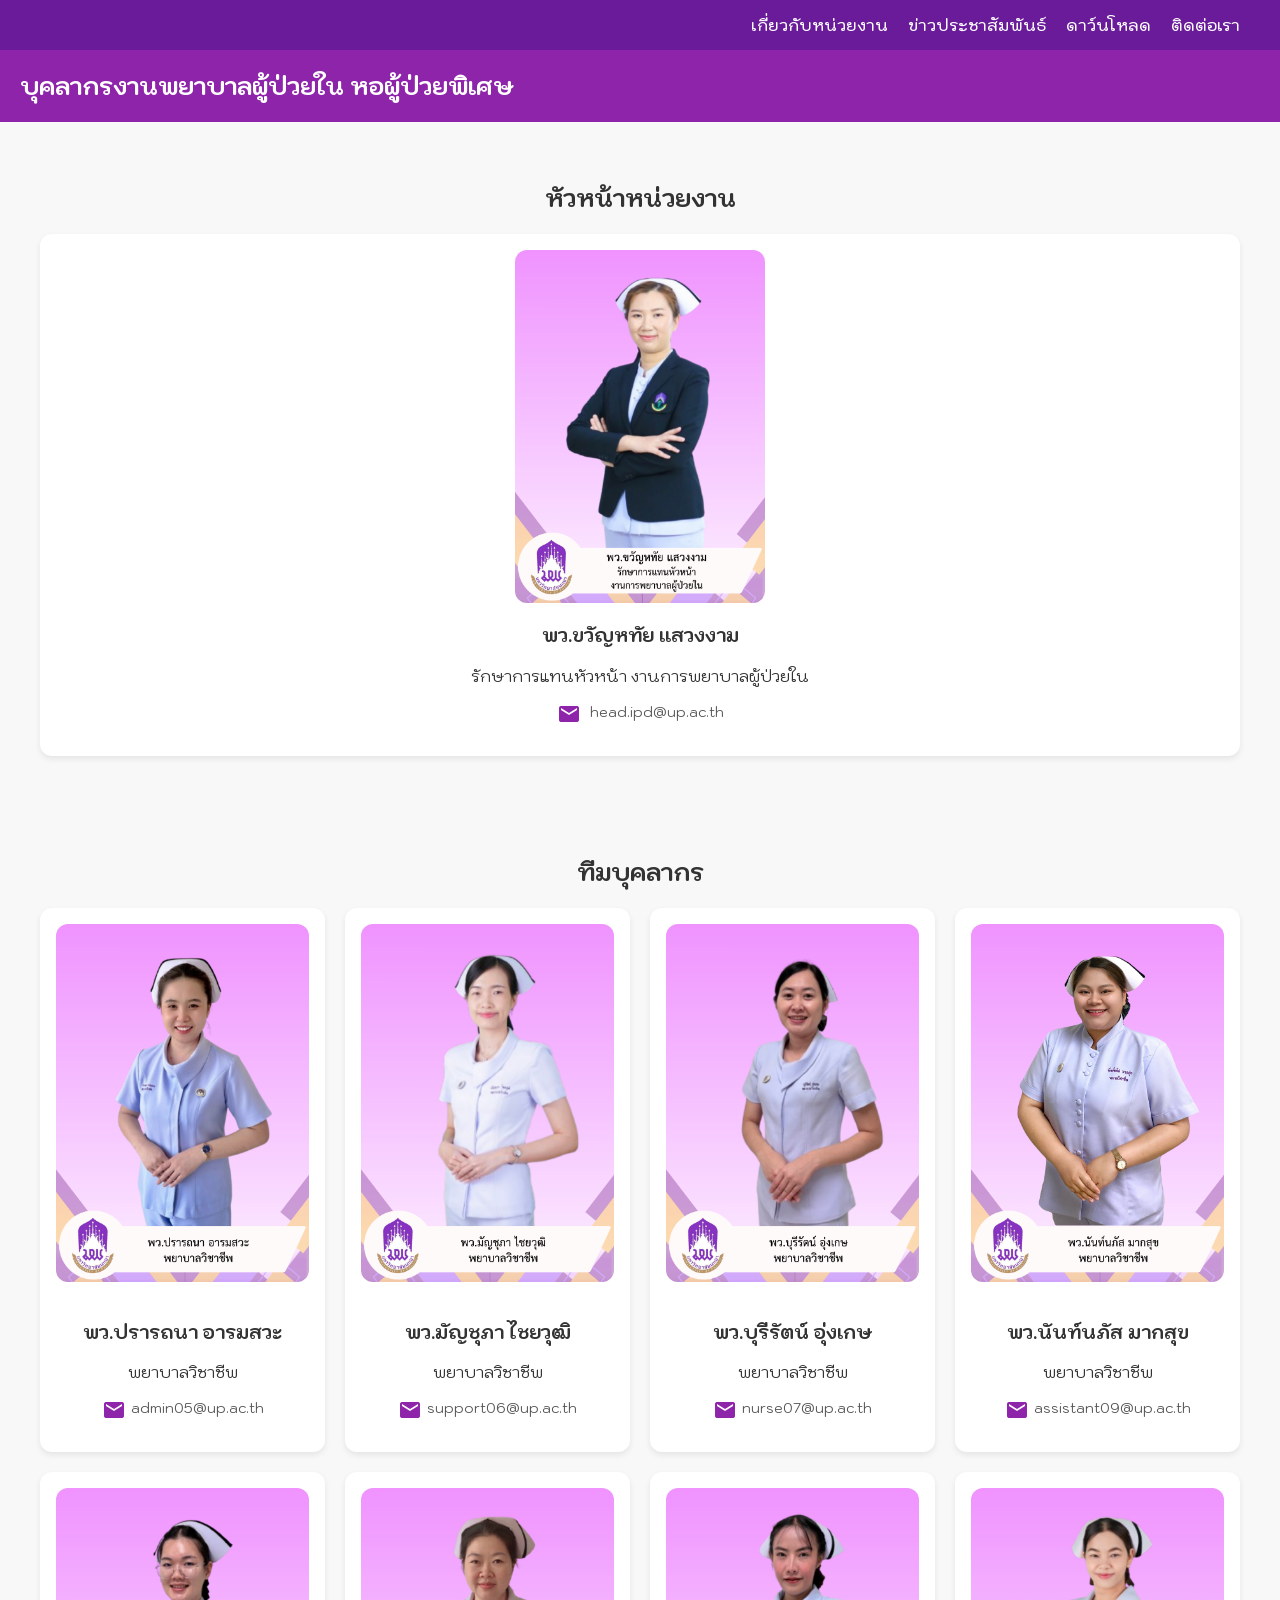
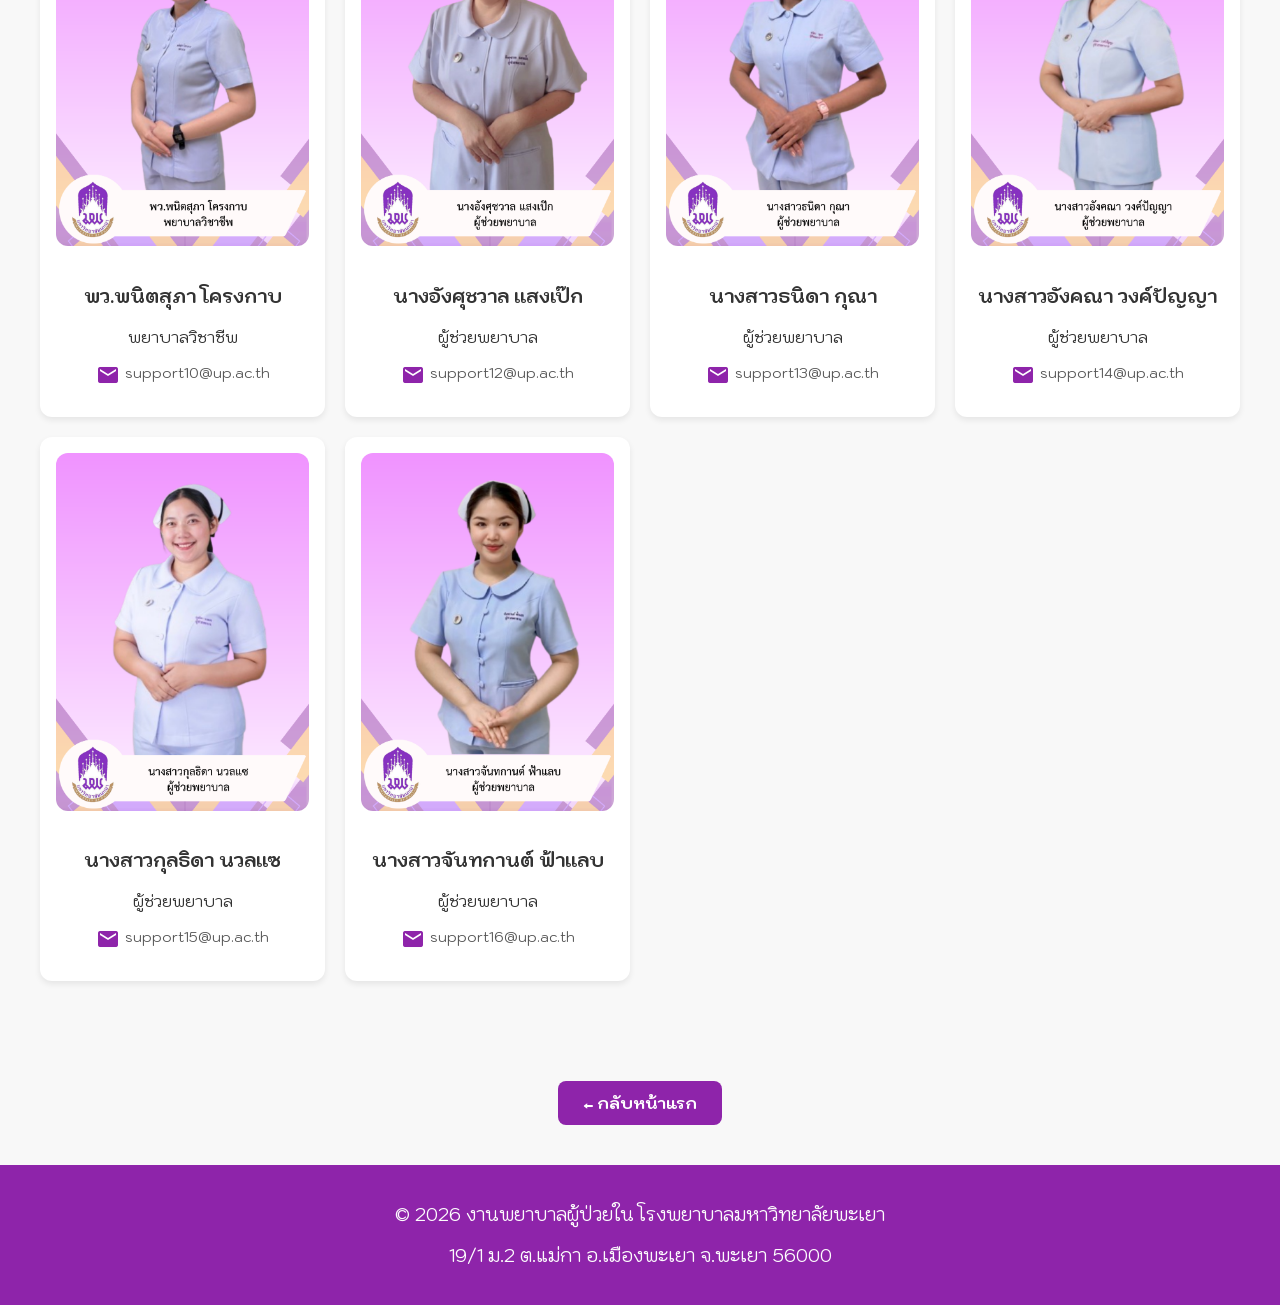
==== commit d3cbfb00: "IPD3" ====
--- a/pages/personnel.html
+++ b/pages/personnel.html
@@ -5,113 +5,116 @@
   <meta name="viewport" content="width=device-width, initial-scale=1.0" />
   <title>บุคลากร | งานพยาบาลผู้ป่วยใน</title>
 
+  <!-- Font Kodchasan จาก Google Fonts -->
   <link href="https://fonts.googleapis.com/css2?family=Kodchasan&display=swap" rel="stylesheet" />
+  <!-- Material Icons -->
   <link href="https://fonts.googleapis.com/icon?family=Material+Icons" rel="stylesheet" />
 
   <style>
-    :root {
-      --primary: #2EC4B6;
-      --secondary: #6C63FF;
-      --soft-bg: #F5FAFF;
-      --text-dark: #333;
-    }
-
+    .container.nav {
+  display: flex;
+  justify-content: flex-end; /* ให้เนวิเกชันชิดขวา */
+  align-items: center;       /* จัดแนวแนวตั้งให้ตรงกลาง */
+  padding: 0 20px;           /* เว้นขอบซ้ายขวา (ถ้าต้องการ) */
+}
+.nav ul.menu {
+  list-style: none;
+  margin: 0;
+  padding: 0;
+  display: flex;
+  gap: 20px;
+}
+
+nav ul.menu li a {
+  text-decoration: none;
+  color: #ffffff; /* หรือสีที่ต้องการ */
+}
     body {
       font-family: 'Kodchasan', sans-serif;
-      background: var(--soft-bg);
+      background: #f8f8f8;
       margin: 0;
-      color: var(--text-dark);
+      color: #333;
     }
 
     a { text-decoration: none; }
 
     /* Header */
     header {
-      background: linear-gradient(135deg, var(--primary), var(--secondary));
+      background: #6a1b9a;
+      color: #fff;
       padding: 15px 20px;
     }
 
-    .container.nav {
-      display: flex;
-      justify-content: flex-end;
-      align-items: center;
-    }
-
-    .menu {
-      display: flex;
-      gap: 20px;
-      list-style: none;
-      margin: 0;
-      padding: 0;
-    }
-
-    .menu a {
-      color: #fff;
-      font-weight: 500;
+    .header .logo img { height: 50px; vertical-align: middle; }
+    .header .logo span { font-weight: bold; font-size: 20px; margin-left: 10px; vertical-align: middle; }
+
+    nav ul { list-style: none; margin: 0; padding: 0; display: flex; gap: 20px; }
+    nav ul li a { color: #fff; font-weight: 500; transition: 0.2s; }
+    nav ul li a:hover { color: #ffdd00; }
+
+    /* Skip link */
+    .skip-link {
+      position: absolute;
+      top: -40px;
+      left: 0;
+      background: #d56af3;
+      color: #fcfcfc;
+      padding: 8px;
+      z-index: 100;
       transition: 0.3s;
     }
-
-    .menu a:hover {
-      color: #ffdd00;
-      border-bottom: 2px solid #ffdd00;
-    }
+    .skip-link:focus { top: 0; }
 
     /* Page title */
     .page-title {
-      padding: 30px 20px;
-      background: linear-gradient(135deg, var(--primary), var(--secondary));
-      color: #fff;
-      border-radius: 0 0 20px 20px;
-    }
+      text-align: left;
+      padding: 20px 20px;
+      background: #8e24aa;
+    }
+    .page-title h1 { margin: 0; font-size: 24px; color: #ffffff; }
+    .page-title p { margin-top: 10px; font-size: 18px; color: #ffffff; }
 
     /* Section */
-    .section {
-      padding: 40px 20px;
-      max-width: 1200px;
-      margin: auto;
-    }
-
+    .section { padding: 40px 20px; max-width: 1200px; margin: auto; }
     .center { text-align: center; }
 
     /* Card */
     .card {
       background: #fff;
-      border-radius: 16px;
-      padding: 18px;
+      border-radius: 12px;
+      padding: 16px;
       text-align: center;
-      box-shadow: 0 6px 16px rgba(0,0,0,0.08);
-      transition: 0.3s;
-    }
-
+      box-shadow: 0 3px 6px rgba(0,0,0,0.08);
+      transition: transform 0.3s, box-shadow 0.3s;
+    }
     .card:hover {
-      transform: translateY(-6px);
-      box-shadow: 0 12px 25px rgba(0,0,0,0.15);
-    }
-
-    /* Images */
-    .person-photo {
+      transform: translateY(-5px);
+      box-shadow: 0 8px 20px rgba(0,0,0,0.15);
+    }
+
+    /* Person photo */
+    .person-photo, .head-photo {
       width: 100%;
+      max-width: 690px;
+      height: auto;
       border-radius: 12px;
-      margin-bottom: 10px;
+      object-fit: cover;
+      margin-bottom: 15px;
     }
 
     .head-photo {
-      width: 220px;
-      border-radius: 12px;
-      margin-bottom: 15px;
-    }
-
-    /* Contact */
-    .contact {
-      font-size: 14px;
-      color: #666;
-    }
-
-    .contact .material-icons {
-      color: var(--primary);
-      vertical-align: middle;
-      margin-right: 5px;
-    }
+      max-width: 250px;      /* จำกัดความกว้างสูงสุด */
+      width: 100%;           /* ให้ขนาดรูปเต็มความกว้าง container แต่ไม่เกิน max-width */
+      height: auto;          /* รักษาสัดส่วนภาพ */
+      border-radius: 12px;   /* มุมโค้งมน */
+      display: block;        /* ทำให้สามารถตั้ง margin auto ได้ */
+      margin: 0 auto 20px;   /* จัดกึ่งกลางและเว้นช่องว่างล่าง 20px */
+      object-fit: cover;     /* ตัดภาพให้เต็มกรอบโดยไม่ผิดสัดส่วน */
+    }
+
+    /* Contact info */
+    .contact { font-size: 14px; color: #555; margin-top: 10px; }
+    .contact span.material-icons { vertical-align: middle; color: #8e24aa; margin-right: 5px; }
 
     /* Grid */
     .grid {
@@ -120,100 +123,183 @@
       gap: 20px;
     }
 
-    @media(max-width: 1024px) {
-      .grid { grid-template-columns: repeat(3, 1fr); }
-    }
-
-    @media(max-width: 768px) {
-      .grid { grid-template-columns: repeat(2, 1fr); }
-    }
-
-    @media(max-width: 480px) {
-      .grid { grid-template-columns: 1fr; }
-    }
+    /* Responsive */
+    @media(max-width: 1024px) { .grid { grid-template-columns: repeat(3, 1fr); } }
+    @media(max-width: 768px) { .grid { grid-template-columns: repeat(2, 1fr); } }
+    @media(max-width: 480px) { .grid { grid-template-columns: 1fr; } }
 
     /* Button */
     .btn {
       display: inline-block;
       padding: 12px 25px;
-      background: linear-gradient(135deg, var(--primary), var(--secondary));
+      background: #8e24aa;
       color: #fff;
       border-radius: 8px;
       font-weight: bold;
       margin-top: 20px;
       transition: 0.3s;
-      box-shadow: 0 4px 10px rgba(46,196,182,0.3);
-    }
-
-    .btn:hover {
-      transform: translateY(-2px);
-      background: linear-gradient(135deg, #26b3a7, #5a54e6);
-    }
+    }
+    .btn:hover { background: #8e24aa; }
 
     /* Footer */
     footer {
-      background: linear-gradient(135deg, var(--primary), var(--secondary));
+      padding: 20px;
+      background: #8e24aa;
       text-align: center;
-      padding: 20px;
-      color: #fff;
+      font-size: 18px;
+      color: #fdfdfd;
     }
 
   </style>
 </head>
-
 <body>
 
-<header>
-  <div class="container nav">
-    <ul class="menu">
-      <li><a href="#">เกี่ยวกับหน่วยงาน</a></li>
-      <li><a href="#">ข่าวประชาสัมพันธ์</a></li>
-      <li><a href="#">ดาวน์โหลด</a></li>
-      <li><a href="#">ติดต่อเรา</a></li>
-    </ul>
-  </div>
+<a href="#main" class="skip-link">ข้ามไปยังเนื้อหาหลัก</a>
+
+<header class="header">
+   <div class="container nav">
+                <nav>
+            <ul class="menu">
+                <li><a href="#about">เกี่ยวกับหน่วยงาน</a></li>
+                <li><a href="#news">ข่าวประชาสัมพันธ์</a></li>
+                <li><a href="#download">ดาว์นโหลด</a></li>
+                                <li><a href="#contact">ติดต่อเรา</a></li>
+            </ul>
+        </nav>
+    </div>
 </header>
+
+<main id="main">
 
 <section class="page-title">
   <h1>บุคลากรงานพยาบาลผู้ป่วยใน หอผู้ป่วยพิเศษ</h1>
-</section>
-
+  </section>
+
+<!-- Head of Unit -->
 <section class="section center">
   <h2>หัวหน้าหน่วยงาน</h2>
-  <div class="card">
-    <img class="head-photo" src="../assets/images/2.png">
-    <h3>พว.ขวัญหทัย แสวงงาม</h3>
-    <p>รักษาการแทนหัวหน้างาน</p>
+  <div class="card head-card">
+    <img class="head-photo" src="../assets/images/2.png" alt="หัวหน้าหน่วยงาน" loading="lazy" />
+    <h3>พว.ขวัญหทัย แสวงงาม
+</h3>
+    <p>รักษาการแทนหัวหน้า
+งานการพยาบาลผู้ป่วยใน</p>
+    <div class="contact">
+      <p><span class="material-icons">email</span> head.ipd@up.ac.th</p>
+    </div>
   </div>
 </section>
 
+<!-- Team -->
 <section class="section">
   <h2 class="center">ทีมบุคลากร</h2>
-
   <div class="grid">
-
-    <div class="card">
-      <img class="person-photo" src="../assets/images/6.png">
+    <!-- ตัวอย่างบุคลากร 12 คน -->
+    <div class="card">
+      <img class="person-photo" src="../assets/images/6.png" alt="บุคลากร 05" />
       <h3>พว.ปรารถนา อารมสวะ</h3>
       <p>พยาบาลวิชาชีพ</p>
-    </div>
-
-    <div class="card">
-      <img class="person-photo" src="../assets/images/12.png">
+      <div class="contact">
+        <p><span class="material-icons">email</span>admin05@up.ac.th</p>
+      </div>
+    </div>
+
+    <div class="card">
+      <img class="person-photo" src="../assets/images/12.png" alt="บุคลากร 06" />
       <h3>พว.มัญชุภา ไชยวุฒิ</h3>
       <p>พยาบาลวิชาชีพ</p>
-    </div>
-
+      <div class="contact">
+        <p><span class="material-icons">email</span>support06@up.ac.th</p>
+      </div>
+    </div>
+
+    <div class="card">
+      <img class="person-photo" src="../assets/images/16.png" alt="บุคลากร 07" />
+      <h3>พว.บุรีรัตน์ อุ่งเกษ</h3>
+      <p>พยาบาลวิชาชีพ</p>
+      <div class="contact">
+        <p><span class="material-icons">email</span>nurse07@up.ac.th</p>
+      </div>
+    </div>
+
+    <div class="card">
+      <img class="person-photo" src="../assets/images/18.png" alt="บุคลากร 09" />
+      <h3>พว.นันท์นภัส มากสุข
+</h3>
+      <p>พยาบาลวิชาชีพ</p>
+      <div class="contact">
+        <p><span class="material-icons">email</span>assistant09@up.ac.th</p>
+      </div>
+    </div>
+
+    <div class="card">
+      <img class="person-photo" src="../assets/images/19.png" alt="บุคลากร 10" />
+      <h3>พว.พนิตสุภา โครงกาบ</h3>
+      <p>พยาบาลวิชาชีพ</p>
+      <div class="contact">
+        <p><span class="material-icons">email</span>support10@up.ac.th</p>
+      </div>
+    </div>
+
+     <div class="card">
+      <img class="person-photo" src="../assets/images/8.png" alt="บุคลากร 12" />
+      <h3>นางอังศุชวาล แสงเป๊ก</h3>
+      <p>ผู้ช่วยพยาบาล</p>
+      <div class="contact">
+        <p><span class="material-icons">email</span>support12@up.ac.th</p>
+      </div>
+    </div>
+
+    <div class="card">
+      <img class="person-photo" src="../assets/images/11.png" alt="บุคลากร 13" />
+      <h3>นางสาวธนิดา กุณา</h3>
+      <p>ผู้ช่วยพยาบาล</p>
+      <div class="contact">
+        <p><span class="material-icons">email</span>support13@up.ac.th</p>
+      </div>
+    </div>
+
+    <div class="card">
+      <img class="person-photo" src="../assets/images/10.png" alt="บุคลากร 14" />
+      <h3>นางสาวอังคณา วงค์ปัญญา
+</h3>
+      <p>ผู้ช่วยพยาบาล</p>
+      <div class="contact">
+        <p><span class="material-icons">email</span>support14@up.ac.th</p>
+      </div>
+    </div>
+
+    <div class="card">
+      <img class="person-photo" src="../assets/images/9.png" alt="บุคลากร 15" />
+      <h3>นางสาวกุลธิดา นวลแซ
+</h3>
+      <p>ผู้ช่วยพยาบาล</p>
+      <div class="contact">
+        <p><span class="material-icons">email</span>support15@up.ac.th</p>
+      </div>
+    </div>
+
+    <div class="card">
+      <img class="person-photo" src="../assets/images/7.png" alt="บุคลากร 16" />
+      <h3>นางสาวจันทกานต์ ฟ้าแลบ</h3>
+      <p>ผู้ช่วยพยาบาล</p>
+      <div class="contact">
+        <p><span class="material-icons">email</span>support16@up.ac.th</p>
+      </div>
+    </div>
   </div>
 </section>
 
 <section class="section center">
-  <a href="#" class="btn">← กลับหน้าแรก</a>
+  <a href="../index.html" class="btn">← กลับหน้าแรก</a>
 </section>
 
+</main>
+
 <footer>
-  <p>© 2026 งานพยาบาลผู้ป่วยใน</p>
+  <p>© 2026 งานพยาบาลผู้ป่วยใน โรงพยาบาลมหาวิทยาลัยพะเยา</p>
+  <p>19/1 ม.2 ต.แม่กา อ.เมืองพะเยา จ.พะเยา 56000</p>
 </footer>
 
 </body>
-</html>+</html>
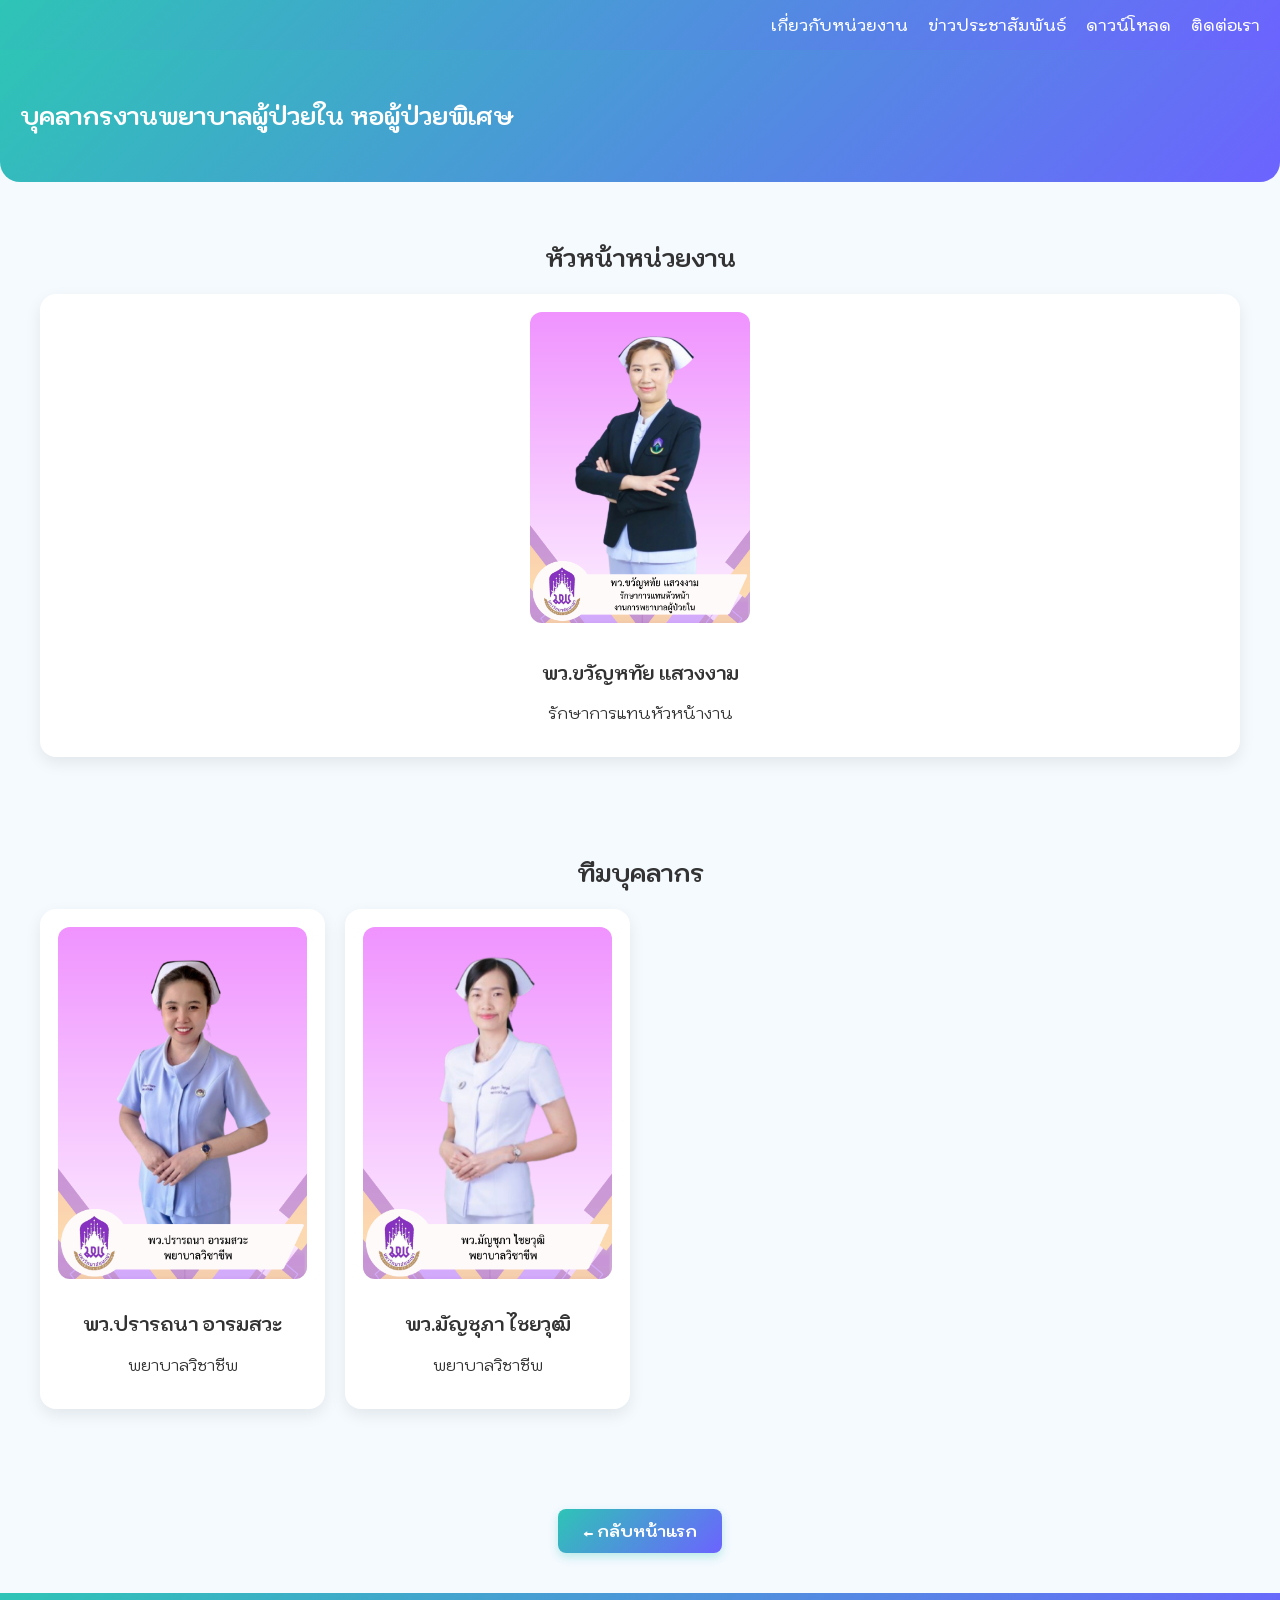
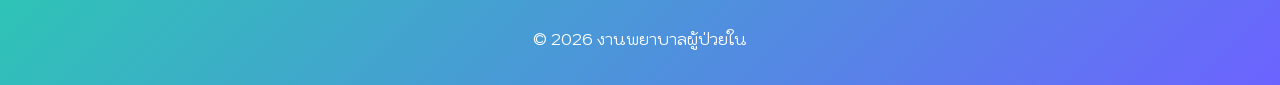
==== commit ebd628d7: "IPD3" ====
--- a/pages/personnel.html
+++ b/pages/personnel.html
@@ -5,116 +5,113 @@
   <meta name="viewport" content="width=device-width, initial-scale=1.0" />
   <title>บุคลากร | งานพยาบาลผู้ป่วยใน</title>
 
-  <!-- Font Kodchasan จาก Google Fonts -->
   <link href="https://fonts.googleapis.com/css2?family=Kodchasan&display=swap" rel="stylesheet" />
-  <!-- Material Icons -->
   <link href="https://fonts.googleapis.com/icon?family=Material+Icons" rel="stylesheet" />
 
   <style>
-    .container.nav {
-  display: flex;
-  justify-content: flex-end; /* ให้เนวิเกชันชิดขวา */
-  align-items: center;       /* จัดแนวแนวตั้งให้ตรงกลาง */
-  padding: 0 20px;           /* เว้นขอบซ้ายขวา (ถ้าต้องการ) */
-}
-.nav ul.menu {
-  list-style: none;
-  margin: 0;
-  padding: 0;
-  display: flex;
-  gap: 20px;
-}
-
-nav ul.menu li a {
-  text-decoration: none;
-  color: #ffffff; /* หรือสีที่ต้องการ */
-}
+    :root {
+      --primary: #2EC4B6;
+      --secondary: #6C63FF;
+      --soft-bg: #F5FAFF;
+      --text-dark: #333;
+    }
+
     body {
       font-family: 'Kodchasan', sans-serif;
-      background: #f8f8f8;
+      background: var(--soft-bg);
       margin: 0;
-      color: #333;
+      color: var(--text-dark);
     }
 
     a { text-decoration: none; }
 
     /* Header */
     header {
-      background: #6a1b9a;
-      color: #fff;
+      background: linear-gradient(135deg, var(--primary), var(--secondary));
       padding: 15px 20px;
     }
 
-    .header .logo img { height: 50px; vertical-align: middle; }
-    .header .logo span { font-weight: bold; font-size: 20px; margin-left: 10px; vertical-align: middle; }
-
-    nav ul { list-style: none; margin: 0; padding: 0; display: flex; gap: 20px; }
-    nav ul li a { color: #fff; font-weight: 500; transition: 0.2s; }
-    nav ul li a:hover { color: #ffdd00; }
-
-    /* Skip link */
-    .skip-link {
-      position: absolute;
-      top: -40px;
-      left: 0;
-      background: #d56af3;
-      color: #fcfcfc;
-      padding: 8px;
-      z-index: 100;
+    .container.nav {
+      display: flex;
+      justify-content: flex-end;
+      align-items: center;
+    }
+
+    .menu {
+      display: flex;
+      gap: 20px;
+      list-style: none;
+      margin: 0;
+      padding: 0;
+    }
+
+    .menu a {
+      color: #fff;
+      font-weight: 500;
       transition: 0.3s;
     }
-    .skip-link:focus { top: 0; }
+
+    .menu a:hover {
+      color: #ffdd00;
+      border-bottom: 2px solid #ffdd00;
+    }
 
     /* Page title */
     .page-title {
-      text-align: left;
-      padding: 20px 20px;
-      background: #8e24aa;
-    }
-    .page-title h1 { margin: 0; font-size: 24px; color: #ffffff; }
-    .page-title p { margin-top: 10px; font-size: 18px; color: #ffffff; }
+      padding: 30px 20px;
+      background: linear-gradient(135deg, var(--primary), var(--secondary));
+      color: #fff;
+      border-radius: 0 0 20px 20px;
+    }
 
     /* Section */
-    .section { padding: 40px 20px; max-width: 1200px; margin: auto; }
+    .section {
+      padding: 40px 20px;
+      max-width: 1200px;
+      margin: auto;
+    }
+
     .center { text-align: center; }
 
     /* Card */
     .card {
       background: #fff;
+      border-radius: 16px;
+      padding: 18px;
+      text-align: center;
+      box-shadow: 0 6px 16px rgba(0,0,0,0.08);
+      transition: 0.3s;
+    }
+
+    .card:hover {
+      transform: translateY(-6px);
+      box-shadow: 0 12px 25px rgba(0,0,0,0.15);
+    }
+
+    /* Images */
+    .person-photo {
+      width: 100%;
       border-radius: 12px;
-      padding: 16px;
-      text-align: center;
-      box-shadow: 0 3px 6px rgba(0,0,0,0.08);
-      transition: transform 0.3s, box-shadow 0.3s;
-    }
-    .card:hover {
-      transform: translateY(-5px);
-      box-shadow: 0 8px 20px rgba(0,0,0,0.15);
-    }
-
-    /* Person photo */
-    .person-photo, .head-photo {
-      width: 100%;
-      max-width: 690px;
-      height: auto;
+      margin-bottom: 10px;
+    }
+
+    .head-photo {
+      width: 220px;
       border-radius: 12px;
-      object-fit: cover;
       margin-bottom: 15px;
     }
 
-    .head-photo {
-      max-width: 250px;      /* จำกัดความกว้างสูงสุด */
-      width: 100%;           /* ให้ขนาดรูปเต็มความกว้าง container แต่ไม่เกิน max-width */
-      height: auto;          /* รักษาสัดส่วนภาพ */
-      border-radius: 12px;   /* มุมโค้งมน */
-      display: block;        /* ทำให้สามารถตั้ง margin auto ได้ */
-      margin: 0 auto 20px;   /* จัดกึ่งกลางและเว้นช่องว่างล่าง 20px */
-      object-fit: cover;     /* ตัดภาพให้เต็มกรอบโดยไม่ผิดสัดส่วน */
-    }
-
-    /* Contact info */
-    .contact { font-size: 14px; color: #555; margin-top: 10px; }
-    .contact span.material-icons { vertical-align: middle; color: #8e24aa; margin-right: 5px; }
+    /* Contact */
+    .contact {
+      font-size: 14px;
+      color: #666;
+    }
+
+    .contact .material-icons {
+      color: var(--primary);
+      vertical-align: middle;
+      margin-right: 5px;
+    }
 
     /* Grid */
     .grid {
@@ -123,182 +120,99 @@
       gap: 20px;
     }
 
-    /* Responsive */
-    @media(max-width: 1024px) { .grid { grid-template-columns: repeat(3, 1fr); } }
-    @media(max-width: 768px) { .grid { grid-template-columns: repeat(2, 1fr); } }
-    @media(max-width: 480px) { .grid { grid-template-columns: 1fr; } }
+    @media(max-width: 1024px) {
+      .grid { grid-template-columns: repeat(3, 1fr); }
+    }
+
+    @media(max-width: 768px) {
+      .grid { grid-template-columns: repeat(2, 1fr); }
+    }
+
+    @media(max-width: 480px) {
+      .grid { grid-template-columns: 1fr; }
+    }
 
     /* Button */
     .btn {
       display: inline-block;
       padding: 12px 25px;
-      background: #8e24aa;
+      background: linear-gradient(135deg, var(--primary), var(--secondary));
       color: #fff;
       border-radius: 8px;
       font-weight: bold;
       margin-top: 20px;
       transition: 0.3s;
-    }
-    .btn:hover { background: #8e24aa; }
+      box-shadow: 0 4px 10px rgba(46,196,182,0.3);
+    }
+
+    .btn:hover {
+      transform: translateY(-2px);
+      background: linear-gradient(135deg, #26b3a7, #5a54e6);
+    }
 
     /* Footer */
     footer {
+      background: linear-gradient(135deg, var(--primary), var(--secondary));
+      text-align: center;
       padding: 20px;
-      background: #8e24aa;
-      text-align: center;
-      font-size: 18px;
-      color: #fdfdfd;
+      color: #fff;
     }
 
   </style>
 </head>
+
 <body>
 
-<a href="#main" class="skip-link">ข้ามไปยังเนื้อหาหลัก</a>
-
-<header class="header">
-   <div class="container nav">
-                <nav>
-            <ul class="menu">
-                <li><a href="#about">เกี่ยวกับหน่วยงาน</a></li>
-                <li><a href="#news">ข่าวประชาสัมพันธ์</a></li>
-                <li><a href="#download">ดาว์นโหลด</a></li>
-                                <li><a href="#contact">ติดต่อเรา</a></li>
-            </ul>
-        </nav>
-    </div>
+<header>
+  <div class="container nav">
+    <ul class="menu">
+      <li><a href="#">เกี่ยวกับหน่วยงาน</a></li>
+      <li><a href="#">ข่าวประชาสัมพันธ์</a></li>
+      <li><a href="#">ดาวน์โหลด</a></li>
+      <li><a href="#">ติดต่อเรา</a></li>
+    </ul>
+  </div>
 </header>
-
-<main id="main">
 
 <section class="page-title">
   <h1>บุคลากรงานพยาบาลผู้ป่วยใน หอผู้ป่วยพิเศษ</h1>
-  </section>
-
-<!-- Head of Unit -->
+</section>
+
 <section class="section center">
   <h2>หัวหน้าหน่วยงาน</h2>
-  <div class="card head-card">
-    <img class="head-photo" src="../assets/images/2.png" alt="หัวหน้าหน่วยงาน" loading="lazy" />
-    <h3>พว.ขวัญหทัย แสวงงาม
-</h3>
-    <p>รักษาการแทนหัวหน้า
-งานการพยาบาลผู้ป่วยใน</p>
-    <div class="contact">
-      <p><span class="material-icons">email</span> head.ipd@up.ac.th</p>
-    </div>
+  <div class="card">
+    <img class="head-photo" src="../assets/images/2.png">
+    <h3>พว.ขวัญหทัย แสวงงาม</h3>
+    <p>รักษาการแทนหัวหน้างาน</p>
   </div>
 </section>
 
-<!-- Team -->
 <section class="section">
   <h2 class="center">ทีมบุคลากร</h2>
+
   <div class="grid">
-    <!-- ตัวอย่างบุคลากร 12 คน -->
+
     <div class="card">
-      <img class="person-photo" src="../assets/images/6.png" alt="บุคลากร 05" />
+      <img class="person-photo" src="../assets/images/6.png">
       <h3>พว.ปรารถนา อารมสวะ</h3>
       <p>พยาบาลวิชาชีพ</p>
-      <div class="contact">
-        <p><span class="material-icons">email</span>admin05@up.ac.th</p>
-      </div>
     </div>
 
     <div class="card">
-      <img class="person-photo" src="../assets/images/12.png" alt="บุคลากร 06" />
+      <img class="person-photo" src="../assets/images/12.png">
       <h3>พว.มัญชุภา ไชยวุฒิ</h3>
       <p>พยาบาลวิชาชีพ</p>
-      <div class="contact">
-        <p><span class="material-icons">email</span>support06@up.ac.th</p>
-      </div>
     </div>
 
-    <div class="card">
-      <img class="person-photo" src="../assets/images/16.png" alt="บุคลากร 07" />
-      <h3>พว.บุรีรัตน์ อุ่งเกษ</h3>
-      <p>พยาบาลวิชาชีพ</p>
-      <div class="contact">
-        <p><span class="material-icons">email</span>nurse07@up.ac.th</p>
-      </div>
-    </div>
-
-    <div class="card">
-      <img class="person-photo" src="../assets/images/18.png" alt="บุคลากร 09" />
-      <h3>พว.นันท์นภัส มากสุข
-</h3>
-      <p>พยาบาลวิชาชีพ</p>
-      <div class="contact">
-        <p><span class="material-icons">email</span>assistant09@up.ac.th</p>
-      </div>
-    </div>
-
-    <div class="card">
-      <img class="person-photo" src="../assets/images/19.png" alt="บุคลากร 10" />
-      <h3>พว.พนิตสุภา โครงกาบ</h3>
-      <p>พยาบาลวิชาชีพ</p>
-      <div class="contact">
-        <p><span class="material-icons">email</span>support10@up.ac.th</p>
-      </div>
-    </div>
-
-     <div class="card">
-      <img class="person-photo" src="../assets/images/8.png" alt="บุคลากร 12" />
-      <h3>นางอังศุชวาล แสงเป๊ก</h3>
-      <p>ผู้ช่วยพยาบาล</p>
-      <div class="contact">
-        <p><span class="material-icons">email</span>support12@up.ac.th</p>
-      </div>
-    </div>
-
-    <div class="card">
-      <img class="person-photo" src="../assets/images/11.png" alt="บุคลากร 13" />
-      <h3>นางสาวธนิดา กุณา</h3>
-      <p>ผู้ช่วยพยาบาล</p>
-      <div class="contact">
-        <p><span class="material-icons">email</span>support13@up.ac.th</p>
-      </div>
-    </div>
-
-    <div class="card">
-      <img class="person-photo" src="../assets/images/10.png" alt="บุคลากร 14" />
-      <h3>นางสาวอังคณา วงค์ปัญญา
-</h3>
-      <p>ผู้ช่วยพยาบาล</p>
-      <div class="contact">
-        <p><span class="material-icons">email</span>support14@up.ac.th</p>
-      </div>
-    </div>
-
-    <div class="card">
-      <img class="person-photo" src="../assets/images/9.png" alt="บุคลากร 15" />
-      <h3>นางสาวกุลธิดา นวลแซ
-</h3>
-      <p>ผู้ช่วยพยาบาล</p>
-      <div class="contact">
-        <p><span class="material-icons">email</span>support15@up.ac.th</p>
-      </div>
-    </div>
-
-    <div class="card">
-      <img class="person-photo" src="../assets/images/7.png" alt="บุคลากร 16" />
-      <h3>นางสาวจันทกานต์ ฟ้าแลบ</h3>
-      <p>ผู้ช่วยพยาบาล</p>
-      <div class="contact">
-        <p><span class="material-icons">email</span>support16@up.ac.th</p>
-      </div>
-    </div>
   </div>
 </section>
 
 <section class="section center">
-  <a href="../index.html" class="btn">← กลับหน้าแรก</a>
-</section>
-
-</main>
+  <a href="#" class="btn">← กลับหน้าแรก</a>
+</section>
 
 <footer>
-  <p>© 2026 งานพยาบาลผู้ป่วยใน โรงพยาบาลมหาวิทยาลัยพะเยา</p>
-  <p>19/1 ม.2 ต.แม่กา อ.เมืองพะเยา จ.พะเยา 56000</p>
+  <p>© 2026 งานพยาบาลผู้ป่วยใน</p>
 </footer>
 
 </body>
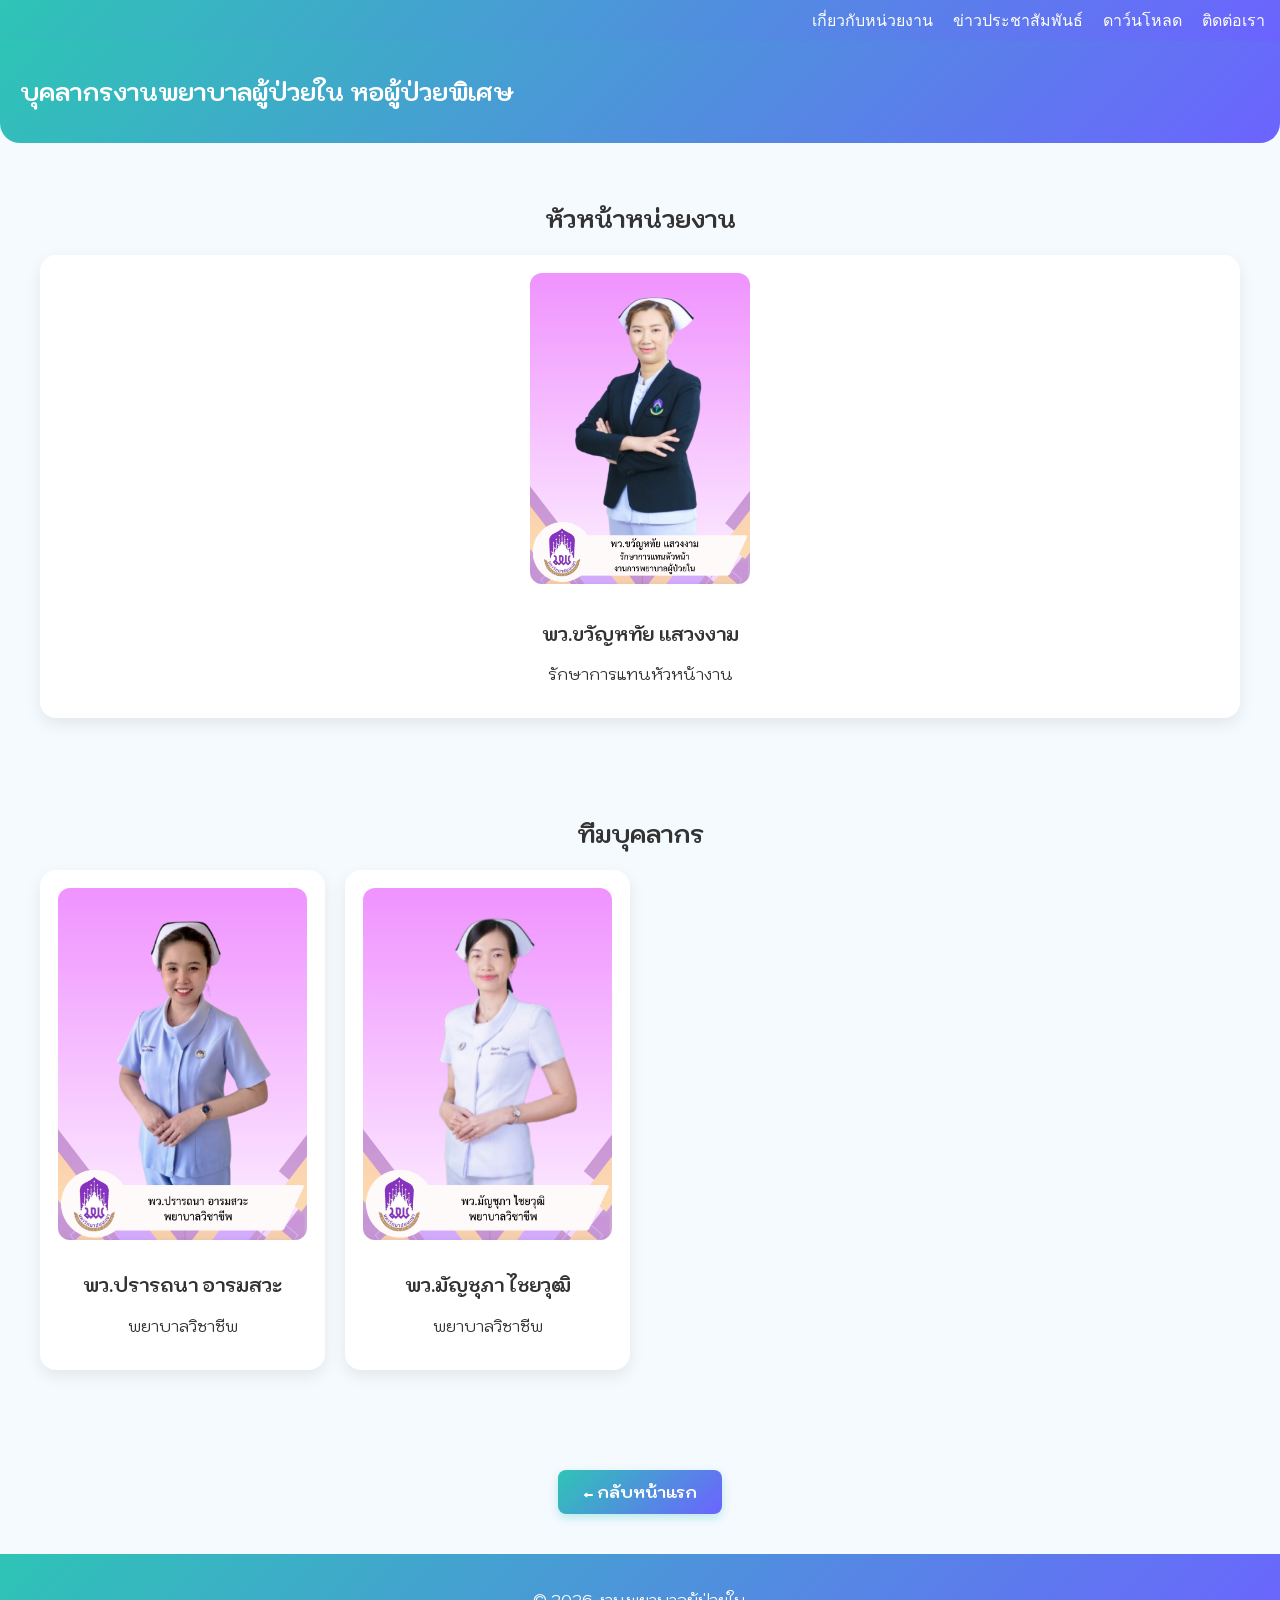
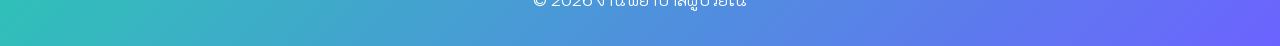
==== commit 6e569e90: "IPD3" ====
--- a/pages/personnel.html
+++ b/pages/personnel.html
@@ -28,7 +28,7 @@
     /* Header */
     header {
       background: linear-gradient(135deg, var(--primary), var(--secondary));
-      padding: 15px 20px;
+      padding: 8px 15px
     }
 
     .container.nav {
@@ -47,7 +47,7 @@
 
     .menu a {
       color: #fff;
-      font-weight: 500;
+      font-weight: 200;
       transition: 0.3s;
     }
 
@@ -58,7 +58,7 @@
 
     /* Page title */
     .page-title {
-      padding: 30px 20px;
+      padding: 15px 20px;
       background: linear-gradient(135deg, var(--primary), var(--secondary));
       color: #fff;
       border-radius: 0 0 20px 20px;
@@ -163,14 +163,16 @@
 
 <body>
 
-<header>
-  <div class="container nav">
-    <ul class="menu">
-      <li><a href="#">เกี่ยวกับหน่วยงาน</a></li>
-      <li><a href="#">ข่าวประชาสัมพันธ์</a></li>
-      <li><a href="#">ดาวน์โหลด</a></li>
-      <li><a href="#">ติดต่อเรา</a></li>
+<header class="header">
+   <div class="container nav">
+                <nav>
+            <ul class="menu">
+                <li><a href="#about">เกี่ยวกับหน่วยงาน</a></li>
+                <li><a href="#news">ข่าวประชาสัมพันธ์</a></li>
+                <li><a href="#download">ดาว์นโหลด</a></li>
+                                <li><a href="#contact">ติดต่อเรา</a></li>
     </ul>
+
   </div>
 </header>
 
@@ -208,7 +210,7 @@
 </section>
 
 <section class="section center">
-  <a href="#" class="btn">← กลับหน้าแรก</a>
+  <a href="../index.html" class="btn">← กลับหน้าแรก</a>
 </section>
 
 <footer>
@@ -216,4 +218,4 @@
 </footer>
 
 </body>
-</html>
+</html>
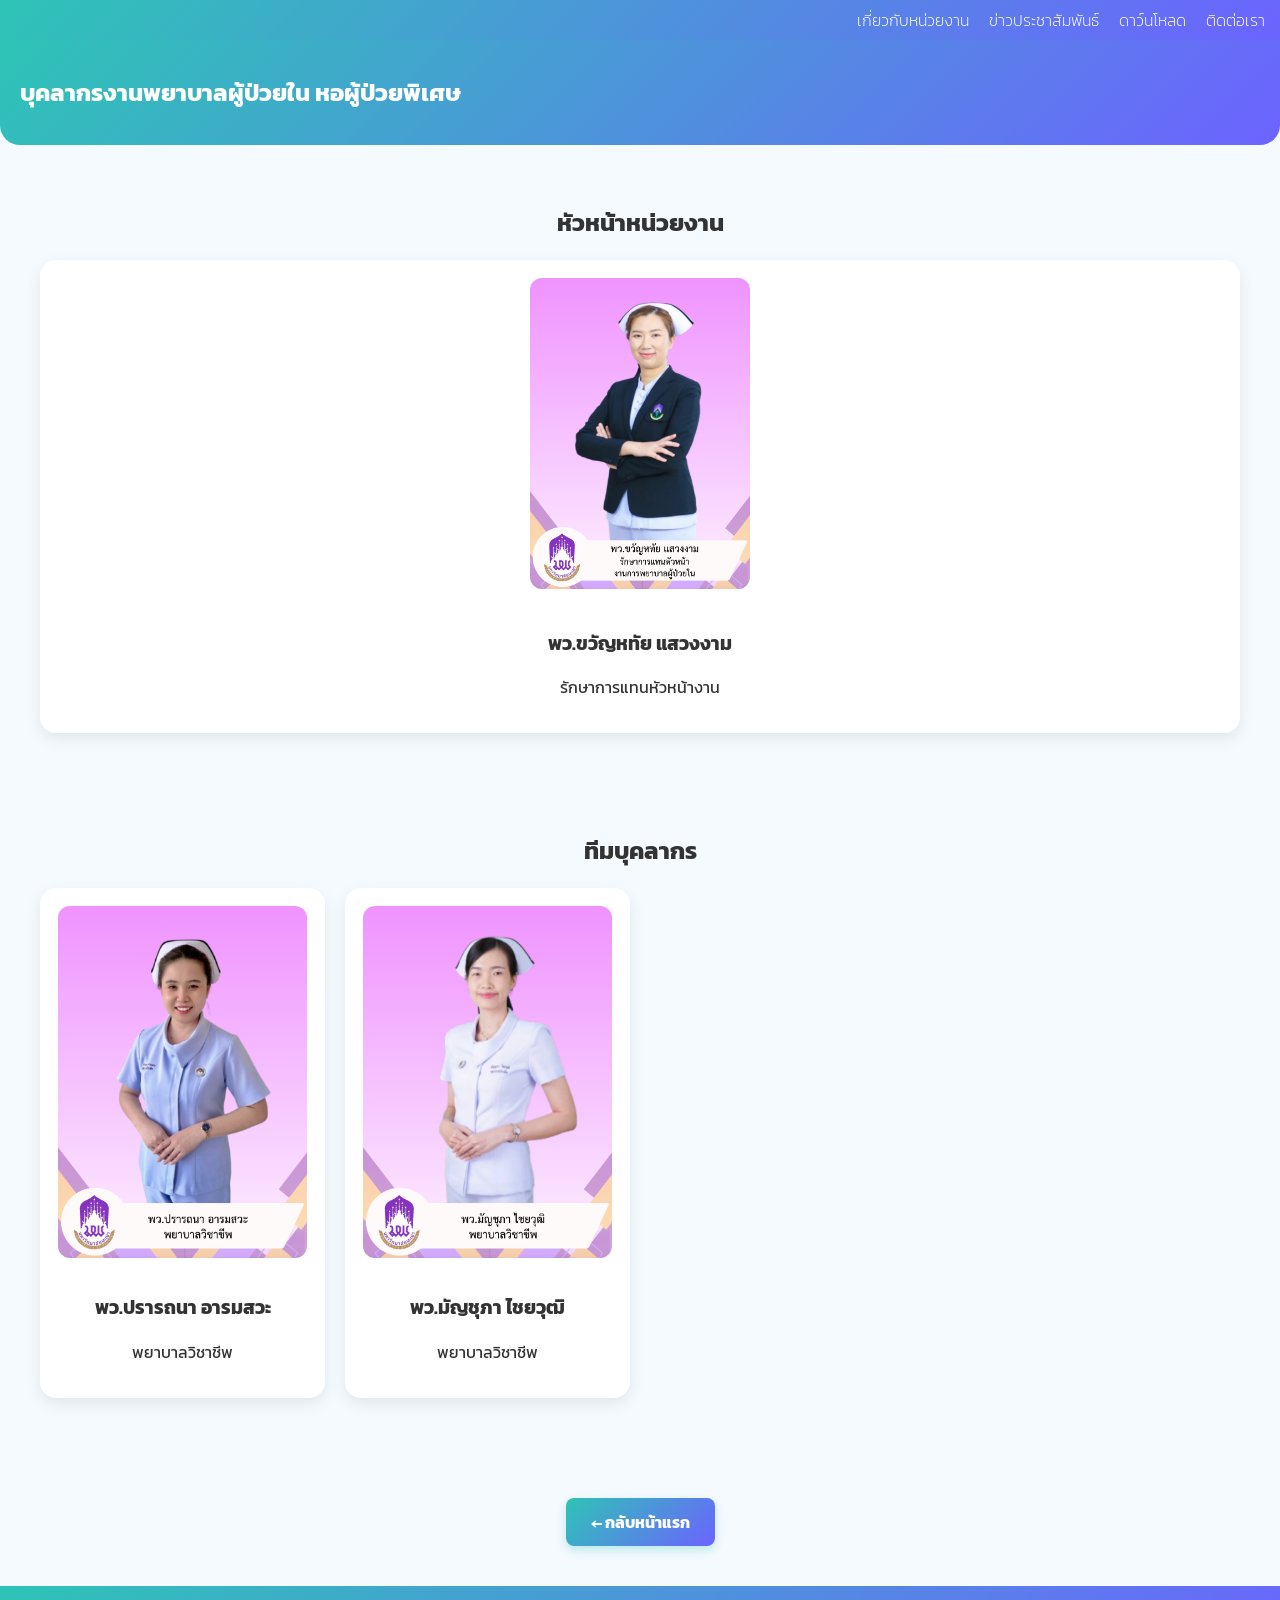
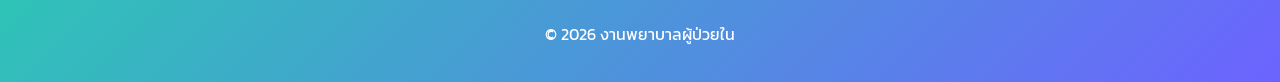
==== commit 42ce1e31: "IPD3" ====
--- a/pages/personnel.html
+++ b/pages/personnel.html
@@ -5,7 +5,7 @@
   <meta name="viewport" content="width=device-width, initial-scale=1.0" />
   <title>บุคลากร | งานพยาบาลผู้ป่วยใน</title>
 
-  <link href="https://fonts.googleapis.com/css2?family=Kodchasan&display=swap" rel="stylesheet" />
+  <link href="https://fonts.googleapis.com/css2?family=Kanit:wght@300;400;500;600&display=swap" rel="stylesheet">
   <link href="https://fonts.googleapis.com/icon?family=Material+Icons" rel="stylesheet" />
 
   <style>
@@ -17,7 +17,7 @@
     }
 
     body {
-      font-family: 'Kodchasan', sans-serif;
+      font-family: 'Kanit', sans-serif;
       background: var(--soft-bg);
       margin: 0;
       color: var(--text-dark);
